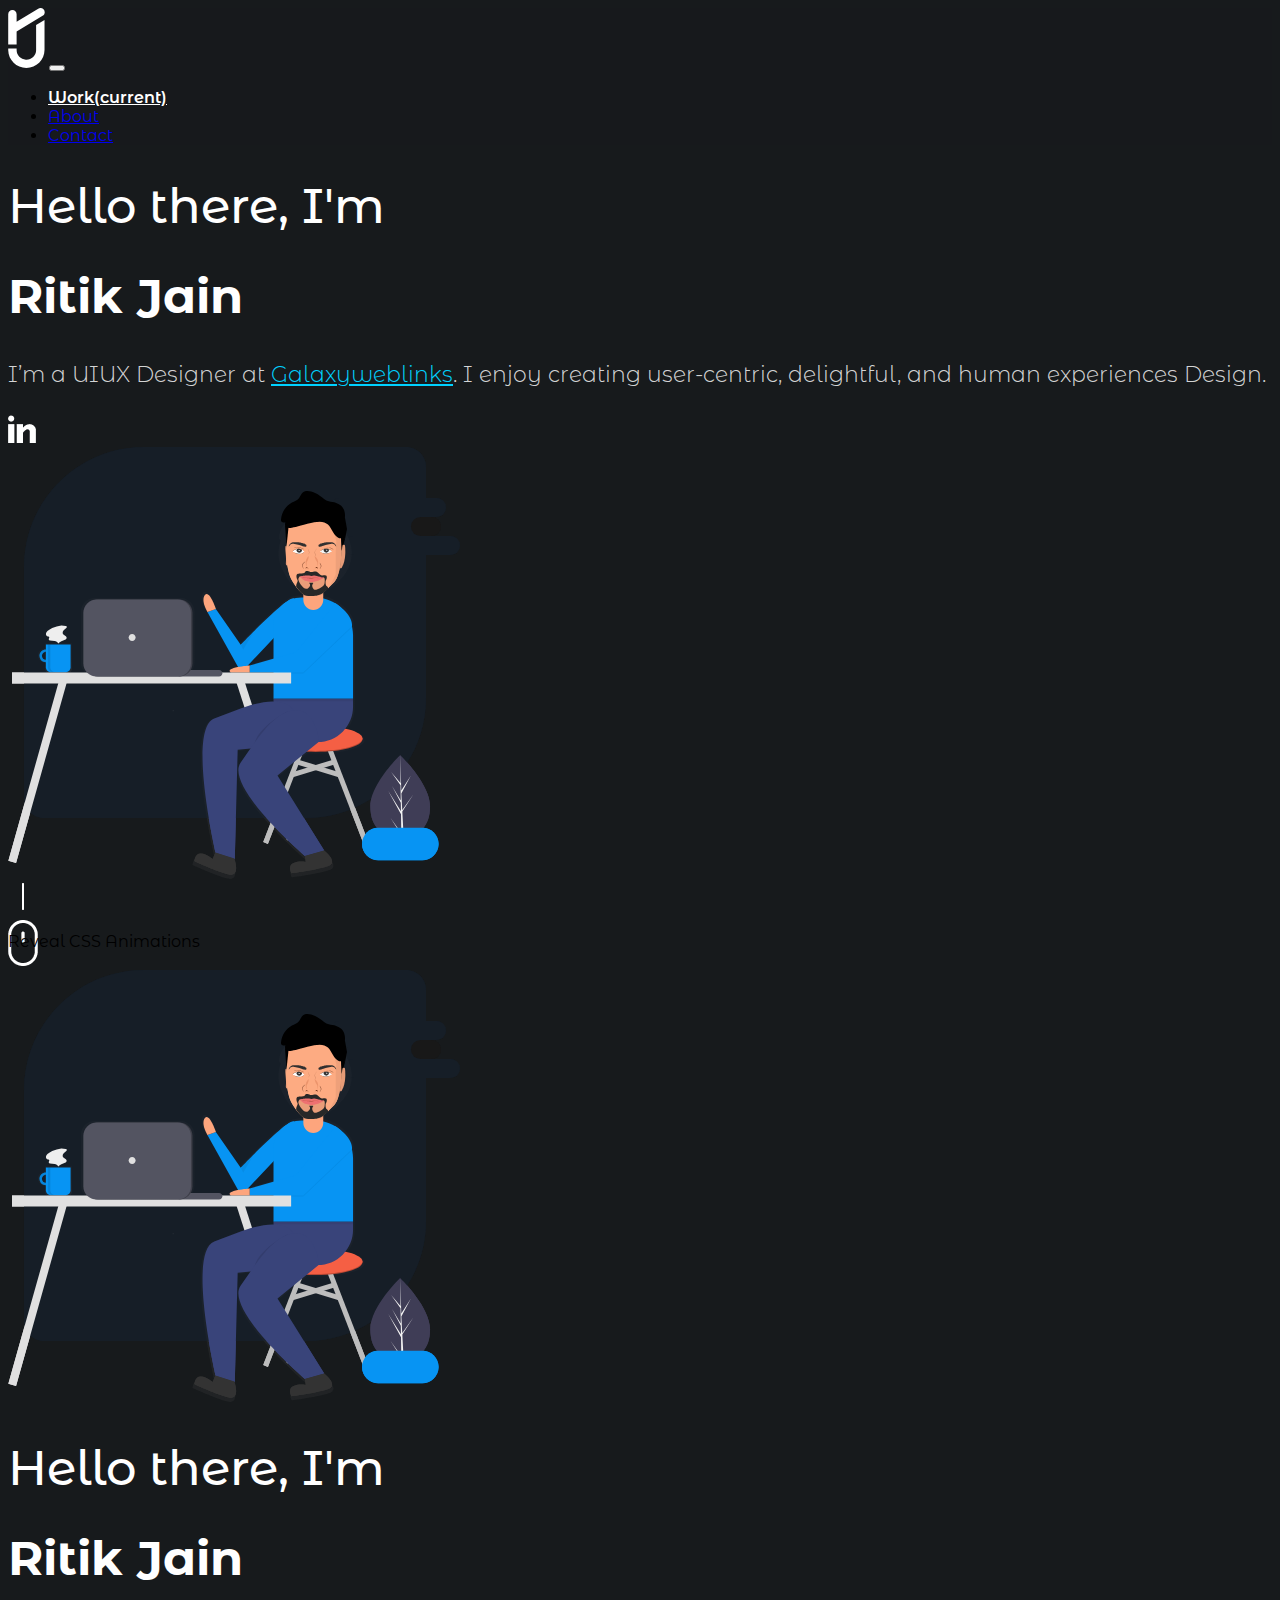
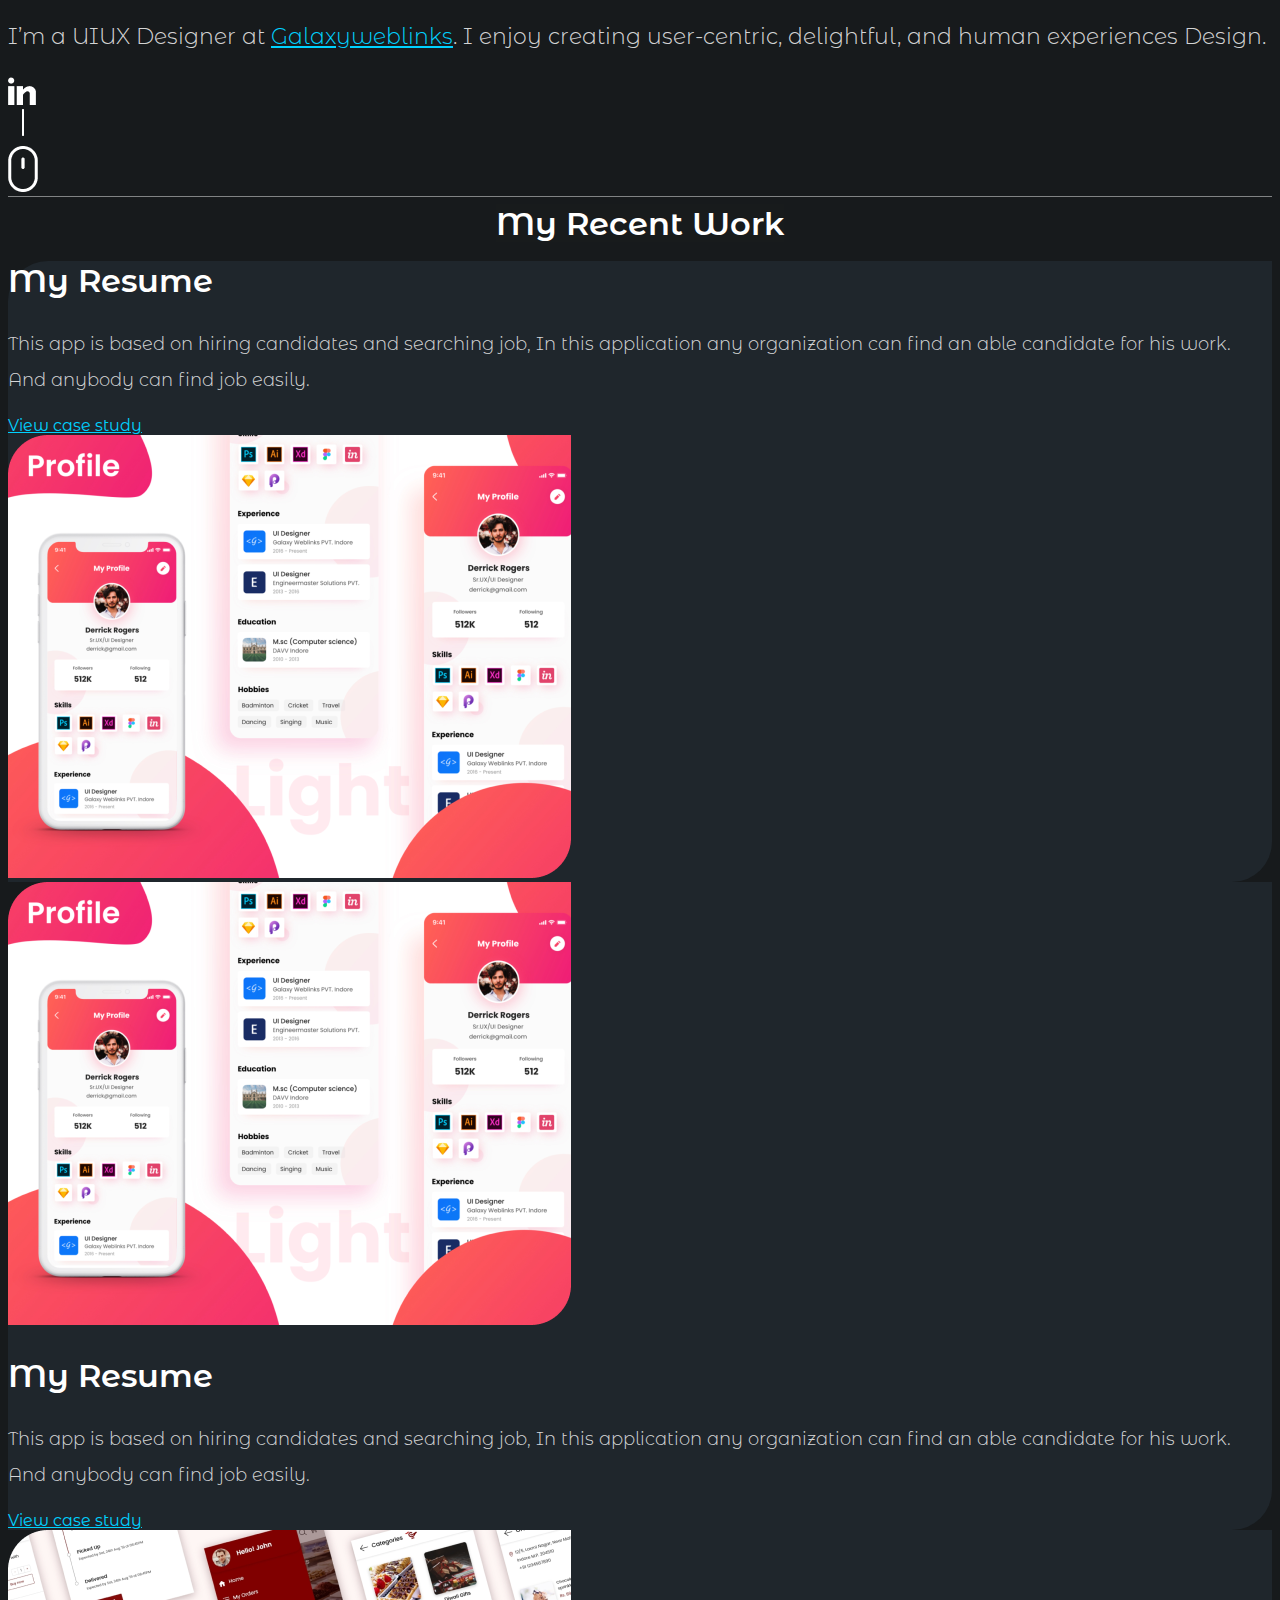
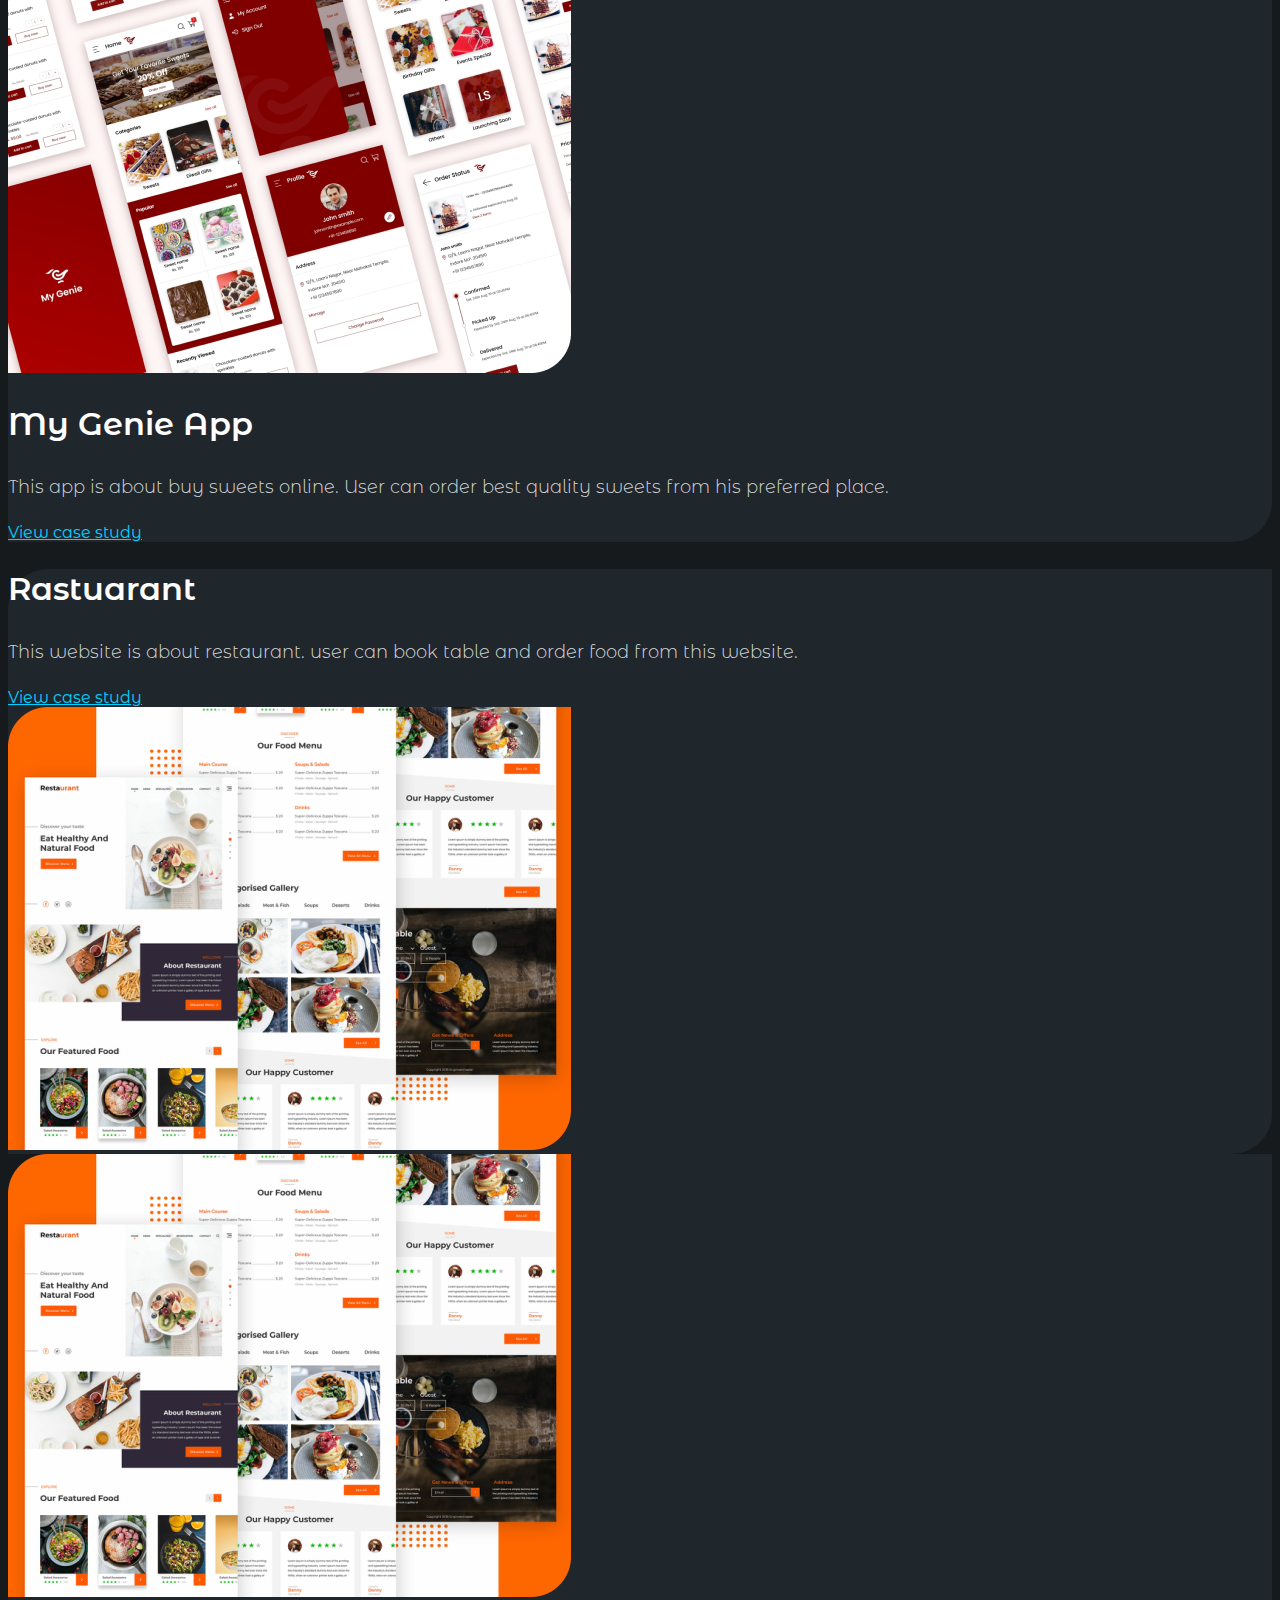
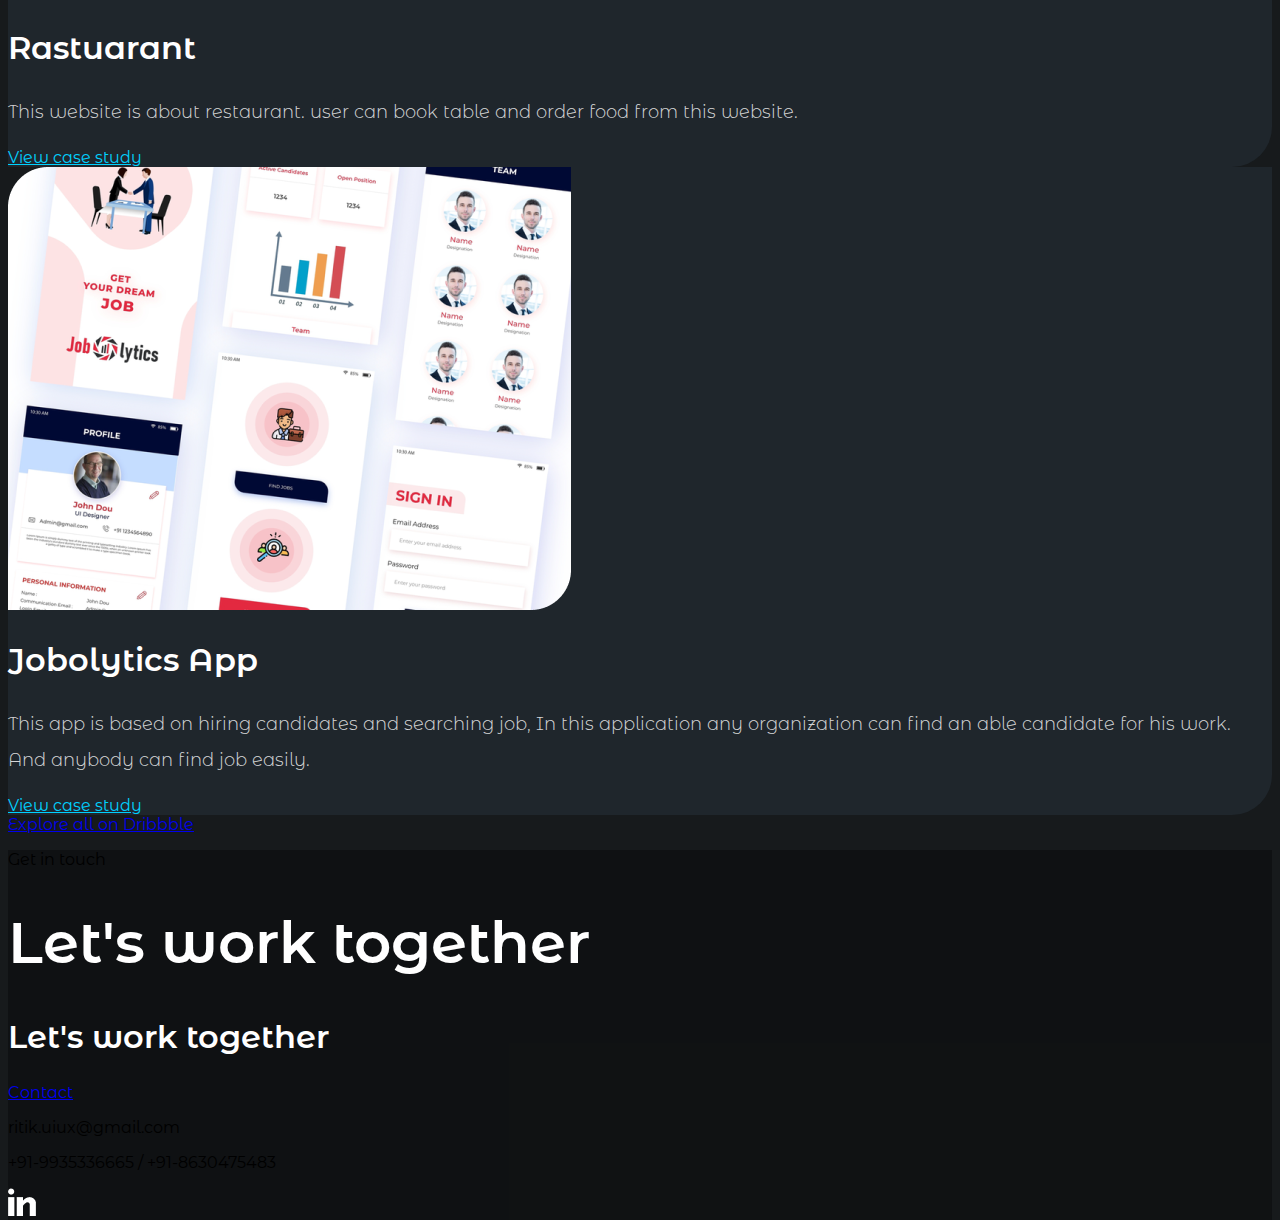
==== index.html @ 2756707b "added files" ====
<!DOCTYPE html>
<html lang="en">

<head>
    <meta charset="UTF-8">
    <meta name="viewport" content="width=device-width, initial-scale=1.0">
    <title>Work</title>
    <!-- CSS only -->
    <link rel="stylesheet" href="https://stackpath.bootstrapcdn.com/bootstrap/4.5.0/css/bootstrap.min.css"
    integrity="sha384-9aIt2nRpC12Uk9gS9baDl411NQApFmC26EwAOH8WgZl5MYYxFfc+NcPb1dKGj7Sk" crossorigin="anonymous">

    
    <link rel="stylesheet" href="style.css">
    <link href="https://fonts.googleapis.com/css2?family=Montserrat+Alternates:wght@300;400;500;600;700&display=swap"
        rel="stylesheet">

        <link
        rel="stylesheet"
        href="https://cdnjs.cloudflare.com/ajax/libs/animate.css/4.0.0/animate.min.css"
      />    


</head>

<body>

    <div class="pattern ">

        

            <div>
                <div class="my-nav sticky-top">
                    
                    <div class="container">
                        <!-- Navbar -->
                        <nav class="navbar navbar-expand-lg navbar-dark bg-none py-4 mb-0">
                            <a class="navbar-brand" href="index.html"><img src="images/Logo.svg" alt="" style="height: 60px;"></a>
                            <button class="navbar-toggler" type="button" data-toggle="collapse" data-target="#navbarNav"
                                aria-controls="navbarNav" aria-expanded="false" aria-label="Toggle navigation">
                                <span class="navbar-toggler-icon my-toggler"></span>
                            </button>
                            <div class="collapse navbar-collapse text-light" id="navbarNav">
                                <ul class="navbar-nav ml-auto text-center">
                                    <li class="nav-item active">
                                        <a class="nav-link text-light mr-0 mr-lg-5 mt-3 my-link-em" href="index.html">Work<span class="sr-only">(current)</span></a>
                                    </li>
                                    <li class="nav-item">
                                        <a class="nav-link text-light mr-0 mr-lg-5 mt-3" href="about.html">About</a>
                                    </li>
                                    <li class="nav-item">
                                        <a class="nav-link text-light mt-3" href="contact.html">Contact</a>
                                    </li>
            
                                </ul>
                            </div>
                        </nav>
                    </div>
                </div>
    
    
    
            <div class="container">
    
                <!-- jumbotron l & m -->
    
                <div class="jumbotron bg-none align-middle d-none d-md-block">
                    <div class="row mt-0 mt-md-5 mb-5 pb-5">
                        <div class="col-12 col-md-6 my-auto ">
                            <h1>Hello there, I'm</h1>
                            <h1 class="my-h1">Ritik Jain</h1>
    
                            <p class="lead my-4">I’m a UIUX Designer at <a href="https://www.galaxyweblinks.com/"
                                    target="_blank" class="my-link">Galaxyweblinks</a>. I
                                enjoy creating user-centric, delightful, and human experiences Design. </p>
    
                            <a href="https://www.linkedin.com/in/ritik-jain-466387167/" target="_blank" class="mr-4"
                                style="width: 36px;"><img src="images/Linkedin-icon.png" alt="" class="animate__animated animate__rollIn"></a>
    
                            <a href="https://www.instagram.com/rihoja.visual_designer/" target="_blank" class="mr-4"
                                style="width: 36px;"><img src="images/instagram-icon.png" alt="" class="animate__animated animate__rollIn"></a>
    
                            <a href="https://dribbble.com/rihoja" target="_blank" class="mr-4" style="width: 36px;"><img
                                    src="images/dribbble-icon.png" alt="" class="animate__animated animate__rollIn"></a>
    
                            <a href="https://www.behance.net/ritikuiux51ee" target="_blank" class="mr-4"
                                style="width: 36px;"><img src="images/behance-icon.png" alt="" class="animate__animated animate__rollIn"></a>
    
                        </div>
                        <div class="col pl-4 mt-3 my-mr animate__jello text-center">
                            <img src="images/Hero illustration_2.svg" alt="" class="img-fluid ">
                        </div>
                    </div>
    
                    <div class="col text-center mt-5 pt-5">
                        <img src="images/Scroll.png" alt="">
                    </div>
                </div>
    
            </div>
    
    
    
    
                <!-- jumbotron s & xs -->
    
                <div class="jumbotron bg-none align-middle d-block d-md-none p-0">
                    <div class="row mt-0">
    
                        <div class="col  m-5 px-4 text-center">
                            <img src="images/Hero illustration_2.svg" alt="" class="img-fluid">
                        </div>
                        <div class="col-12 col-md-6 my-auto text-center">
                            <h1>Hello there, I'm</h1>
                            <h1 class="my-h1">Ritik Jain</h1>
    
                            <p class="lead my-4">I’m a UIUX Designer at <a href="https://www.galaxyweblinks.com/"
                                    target="_blank" class="my-link">Galaxyweblinks</a>. I
                                enjoy creating user-centric, delightful, and human experiences Design. </p>
    
                            <a href="https://www.linkedin.com/in/ritik-jain-466387167/" target="_blank" class="mr-4"
                                style="width: 36px;"><img src="images/Linkedin-icon.png" alt=""class="animate__animated animate__rollIn "></a>
    
                            <a href="https://www.instagram.com/rihoja.visual_designer/" target="_blank" class="mr-4"
                                style="width: 36px;"><img src="images/instagram-icon.png" alt=""class="animate__animated animate__rollIn "></a>
    
                            <a href="https://dribbble.com/rihoja" target="_blank" class="mr-4" style="width: 36px;"><img
                                    src="images/dribbble-icon.png" alt=""class="animate__animated animate__rollIn "></a>
    
                            <a href="https://www.behance.net/ritikuiux51ee" target="_blank" class="mr-4"
                                style="width: 36px;"><img src="images/behance-icon.png" alt=""class="animate__animated animate__rollIn "></a>
    
                        </div>
    
                    </div>
    
                    <div class="col text-center mt-5">
                        <img src="images/Scroll.png" alt="">
                    </div>
    
            </div>
    
                <div class="bordered-heading my-5 py-5">
                    <div class="line"></div>
                    <h2 class="my-h2 px-5 text-center">
                        My Recent Work
                    </h2>
                </div>


                <br class="d-none d-lg-block"><br class="d-none d-lg-block">
    
    
            <div class="container">
    
    
    
                <div class="my-box my-5 d-none d-md-block">
    
                    <div class="row">
    
                        <div class="col my-4 my-md-auto px-4 px-md-5 mx-4">
                            <h2 class="my-h2 mb-4">My Resume</h2>
                            <p class="lead my-p mb-4 d-none d-sm-none d-md-none d-lg-block">This app is based on hiring
                                candidates and searching job, In this application any organization can find an able
                                candidate for his work. And anybody can find job easily.</p>
                            <a href="#" target="_blank" class="my-link">View case study</a>
                        </div>
    
                        <div class="col-12 col-md-6">
                            <img src="images/portfolio-1.png" alt="" class="img-fluid te">
                        </div>
                    </div>
    
                </div>
    
           
    
    
    
    
          
    
                <div class="my-box my-5 d-md-none d-block">
    
                    <div class="row">
                        <div class="col-12 col-md-6">
                            <img src="images/portfolio-1.png" alt="" class="img-fluid">
                        </div>
                        <div class="col my-4 my-md-auto px-4 px-md-5 mx-4">
                            <h2 class="my-h2 mb-4">My Resume</h2>
                            <p class="lead my-p mb-4 d-none d-sm-none d-md-none d-lg-block">This app is based on hiring
                                candidates and searching job, In this application any organization can find an able
                                candidate for his work. And anybody can find job easily.</p>
                            <a href="#" target="_blank" class="my-link">View case study</a>
                        </div>
    
    
                    </div>
    
                </div>
    
    
    
    
    
                <div class="my-box my-5">
    
                    <div class="row">
                        <div class="col-12 col-md-6">
                            <img src="images/portfolio-2.png" alt="" class="img-fluid">
                        </div>
                        <div class="col my-4 my-md-auto px-4 px-md-5 mx-4">
                            <h2 class="my-h2 mb-4">My Genie App</h2>
                            <p class="lead my-p mb-4 d-none d-sm-none d-md-none d-lg-block">This app is about buy sweets
                                online. User can order best quality sweets from his preferred place.</p>
                            <a href="#" target="_blank" class="my-link">View case study</a>
                        </div>
                    </div>
    
                </div>
    
    
    
                <div class="my-box my-5 d-none d-md-block">
    
                    <div class="row">
    
                        <div class="col my-4 my-md-auto px-4 px-md-5 mx-4">
                            <h2 class="my-h2 mb-4">Rastuarant</h2>
                            <p class="lead my-p mb-4 d-none d-sm-none d-md-none d-lg-block">This website is about
                                restaurant. user can book table and order food from this website.</p>
                            <a href="#" target="_blank" class="my-link">View case study</a>
                        </div>
    
                        <div class="col-12 col-md-6">
                            <img src="images/portfolio-3.png" alt="" class="img-fluid">
                        </div>
                    </div>
    
                </div>
    
    
    
                <div class="my-box my-5 d-block d-md-none">
    
                    <div class="row">
    
                        <div class="col-12 col-md-6">
                            <img src="images/portfolio-3.png" alt="" class="img-fluid">
                        </div>
    
                        <div class="col my-4 my-md-auto px-4 px-md-5 mx-4">
                            <h2 class="my-h2 mb-4">Rastuarant</h2>
                            <p class="lead my-p mb-4 d-none d-sm-none d-md-none d-lg-block">This website is about
                                restaurant. user can book table and order food from this website.</p>
                            <a href="#" target="_blank" class="my-link">View case study</a>
                        </div>
    
                    </div>
    
                </div>
    
    
    
                <div class="my-box my-5">
    
                    <div class="row">
                        <div class="col-12 col-md-6">
                            <img src="images/portfolio-4.png" alt="" class="img-fluid">
                        </div>
                        <div class="col my-4 my-md-auto px-4 px-md-5 mx-4 ">
                            <h2 class="my-h2 mb-4">Jobolytics App</h2>
                            <p class="lead my-p my-4 d-none d-sm-none d-md-none d-lg-block">This app is based on hiring
                                candidates and searching job, In this application any organization can find an able
                                candidate for his work. And anybody can find job easily.</p>
                            <a href="#" target="_blank" class="my-link">View case study</a>
                        </div>
                    </div>
    
                </div>
    
    
                <div class="col text-center mt-5">
                    <a href="https://dribbble.com/rihoja"
                        class="btn btn-outline-light btn-lg mt-3 px-5 py-3 mb-0 mb-md-5 my-button" role="button"
                        target="_blank">Explore all on Dribbble</a>
                </div>
    
         
    
    
    
            </div>
    
            <div class="col my-box-2 text-center mt-5">
    
                <p class="text-light pt-5 pb-2">Get in touch</p>
                <h1 class="my-h1-alt pb-3 d-none d-md-block">Let's work together</h1>
                <h2 class="my-h2 pb-3 d-block d-md-none">Let's work together</h2>
                <a href="contact.html" class="btn btn-light btn-lg mt-3 px-5 py-3 mb-3 mb-md-0 my-button" role="button"
                >Contact</a>
                <p class="text-light pt-0 pt-md-5">ritik.uiux@gmail.com</p>
                <p class="text-light pt-1">+91-9935336665 / +91-8630475483</p>
    
                <div class="col pb-5 pt-3">
                    <a href="https://www.linkedin.com/in/ritik-jain-466387167/" target="_blank" class="mr-4"
                        style="width: 36px;"><img src="images/Linkedin-icon.png" alt=""></a>
    
                    <a href="https://www.instagram.com/rihoja.visual_designer/" target="_blank" class="mr-4"
                        style="width: 36px;"><img src="images/instagram-icon.png" alt=""></a>
    
                    <a href="https://dribbble.com/rihoja" target="_blank" class="mr-4" style="width: 36px;"><img
                            src="images/dribbble-icon.png" alt=""></a>
    
                    <a href="https://www.behance.net/ritikuiux51ee" target="_blank" style="width: 36px;"><img
                            src="images/behance-icon.png" alt=""></a>
                </div>
            </div>
            </div>

    </div>





    <!-- JS, Popper.js, and jQuery -->
    <script src="https://code.jquery.com/jquery-3.5.1.slim.min.js"
        integrity="sha384-DfXdz2htPH0lsSSs5nCTpuj/zy4C+OGpamoFVy38MVBnE+IbbVYUew+OrCXaRkfj"
        crossorigin="anonymous"></script>
    <script src="https://cdn.jsdelivr.net/npm/popper.js@1.16.0/dist/umd/popper.min.js"
        integrity="sha384-Q6E9RHvbIyZFJoft+2mJbHaEWldlvI9IOYy5n3zV9zzTtmI3UksdQRVvoxMfooAo"
        crossorigin="anonymous"></script>
    <script src="https://stackpath.bootstrapcdn.com/bootstrap/4.5.0/js/bootstrap.min.js"
        integrity="sha384-OgVRvuATP1z7JjHLkuOU7Xw704+h835Lr+6QL9UvYjZE3Ipu6Tp75j7Bh/kR0JKI"
        crossorigin="anonymous"></script>

Reveal CSS Animations    

</body>

</html>
---- style.css ----
body {
    background-color: #171A1C;
    font-family: 'Montserrat Alternates', sans-serif;
}

.pattern{
    /* background-image: url(images/Pattern.png); */
    height: 924px;
}

.my-nav {
    background-color: rgba(23, 26, 28, 0.817);
    
}


h1 {
    font-size: 48px;
    font-weight: 500;
    color: white;
}

.my-h1 {
    font-weight: 700;
}

.my-h1-alt {
    font-weight: 600;
    font-size: 58px;
    
}


.lead {
    font-size: 22px;
    font-weight: 300;
    color: rgba(255, 255, 255, 0.831);
    line-height: 36px;
}

.my-legal{
    font-size: 14px;
    color: rgba(255, 255, 255, 0.666);
    margin-bottom: 0px;
    font-weight: 300;
}

.legal-emphasis{
    font-size: 14px;
    color: rgba(255, 255, 255, 0.913);
    margin-bottom: 0px;
    font-weight: 400;
}


.my-link {
    color: #00D1FF;
}

.jumbotron {
    background-color: #e9ecef00;
}

.my-link:hover {
    color: rgb(0, 145, 177);
    text text-decoration: none;
}


.my-box {
    background-color: #1F262C;
    /* min-height: 443px; */
    border-radius: 40px 0 40px 0;
}

.my-box-2 {
    background-color: rgba(0, 0, 0, 0.31);
    
}

.my-box-3 {
    background-color: rgba(0, 0, 0, 0.31);
    
}


.my-h2 {
    font-size: 32px;
    color: white;
    font-weight: 600;
}

.my-p-bold{
    font-weight: 600;
}

.my-h3 {
    font-size: 26px;
    color: white;
    font-weight: 600;
}

.my-h3-alt {
    font-size: 26px;
    color: #02C2FF;
    font-weight: 600;
}


.my-p {
    font-size: 18px;
    color: rgba(255, 255, 255, 0.824);
}


.my-button {
    border-radius: 20px 0 20px 0;
}

.bordered-heading{
    /* background-color: #171A1C; */
    position: relative;
}
.bordered-heading .line{
            width: 100%;
            height: .1px;
            background: rgba(255, 255, 255, 0.459);
        }
.bordered-heading h2{
            position: absolute;
            /* top: 50%; */
            left: 50%;
            transform: translate(-50%, -50%);
            color: #fff;
            background-color: #181b1c;
}




.my-mr {
    margin-right: -40px;
}


.my-toggler{
    color: white;
}


.my-link-em{
    font-weight: 600;
    color: white;
}













@media (max-width: 991px){

    h1 {
        font-size: 36px;
        font-weight: 500;
        color: white;
    }
    

    
    .my-h1-alt {
        font-weight: 600;
        font-size: 48px;
    }


    .lead {
        font-size: 18px;
        font-weight: 300;
        color: rgba(255, 255, 255, 0.831);
        line-height: 28px;
    }


    .my-h2 {
        font-size: 28px;
    }










}







@media (max-width: 991px){



.bordered-heading h2{

            width: fit-content;

} 





}
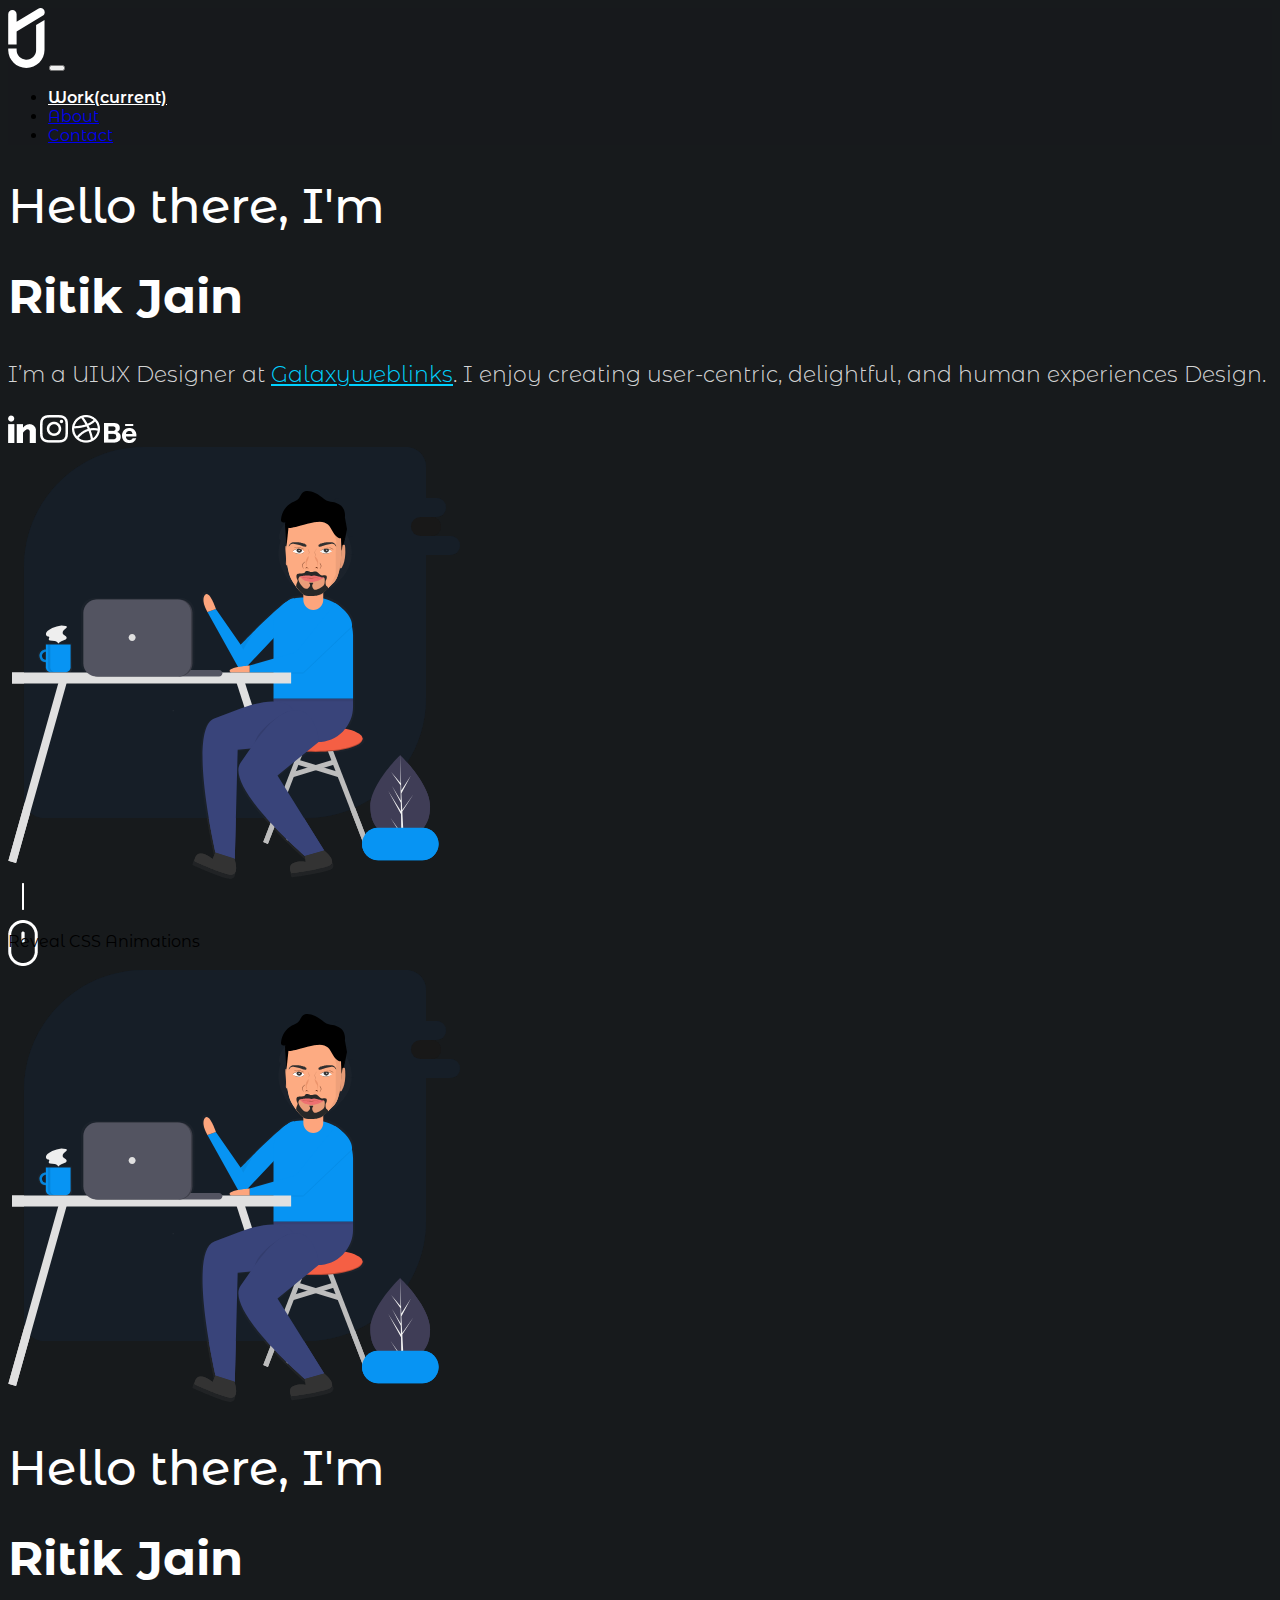
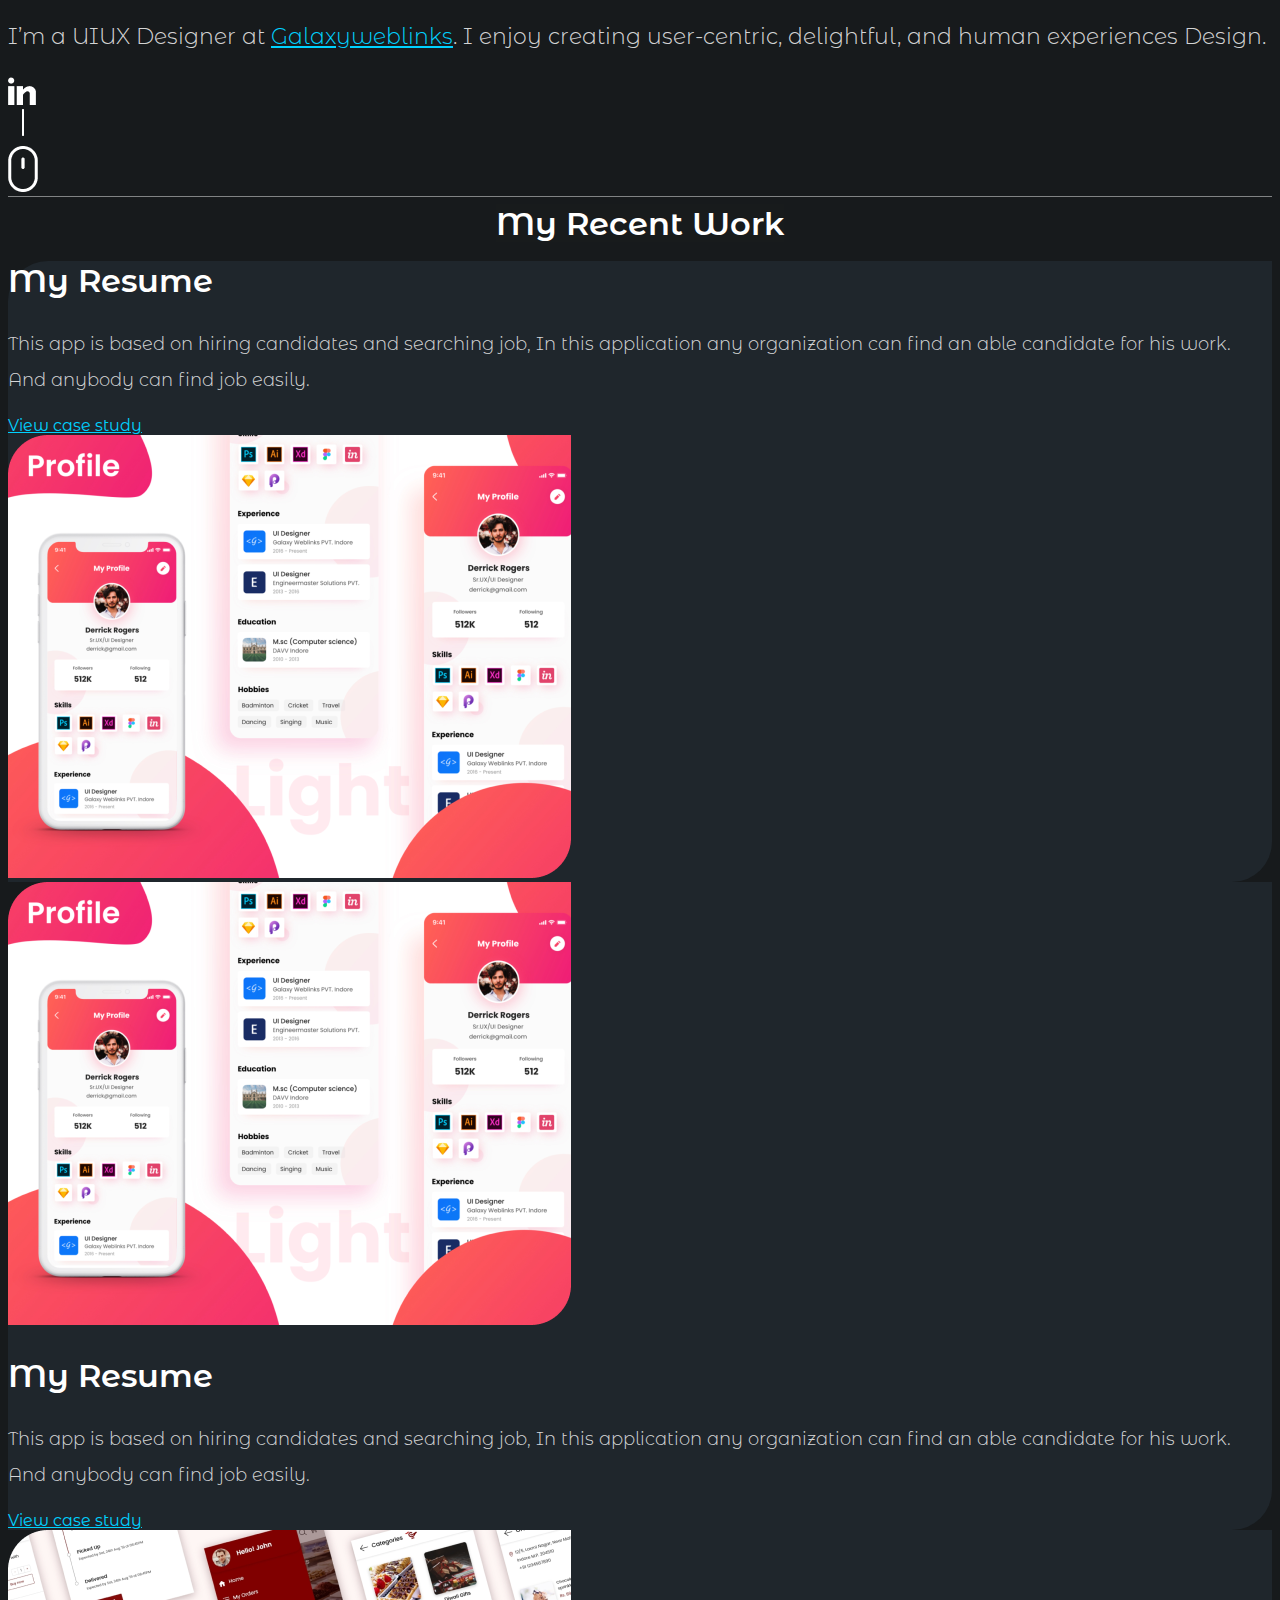
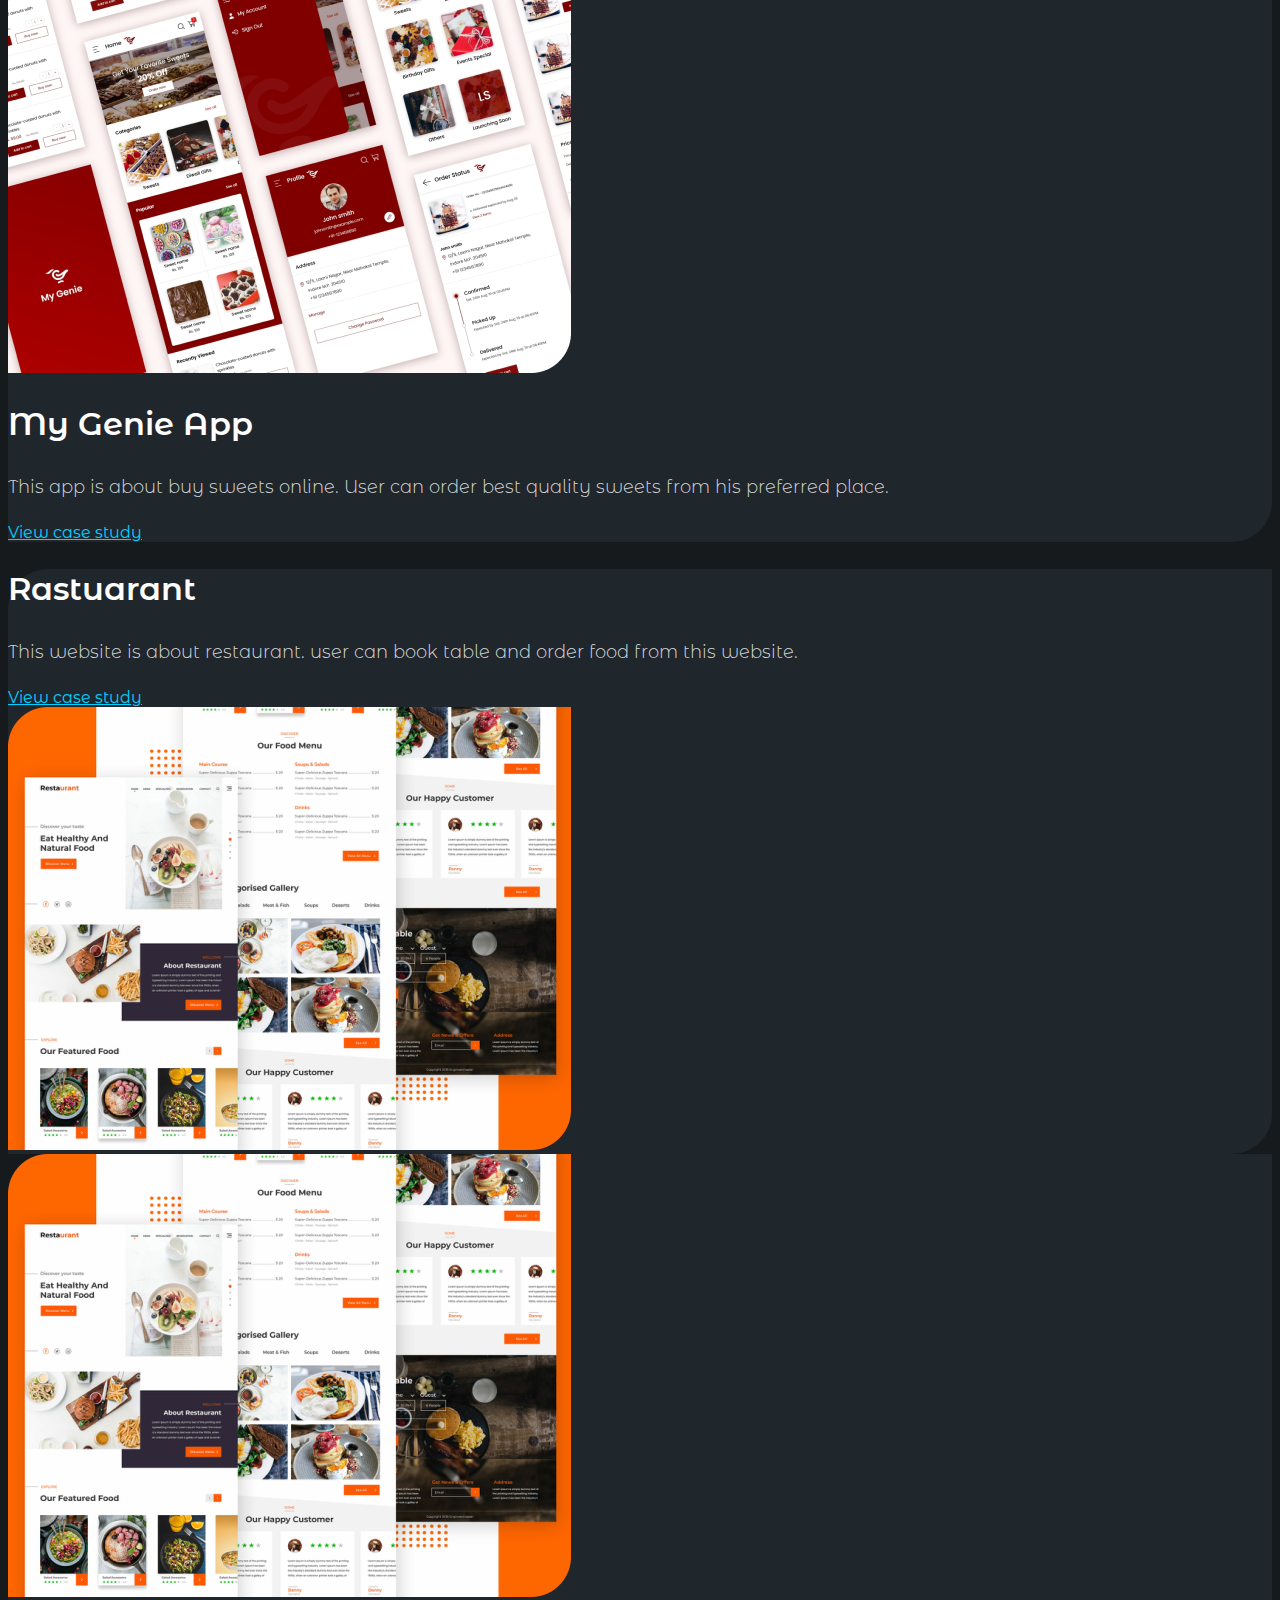
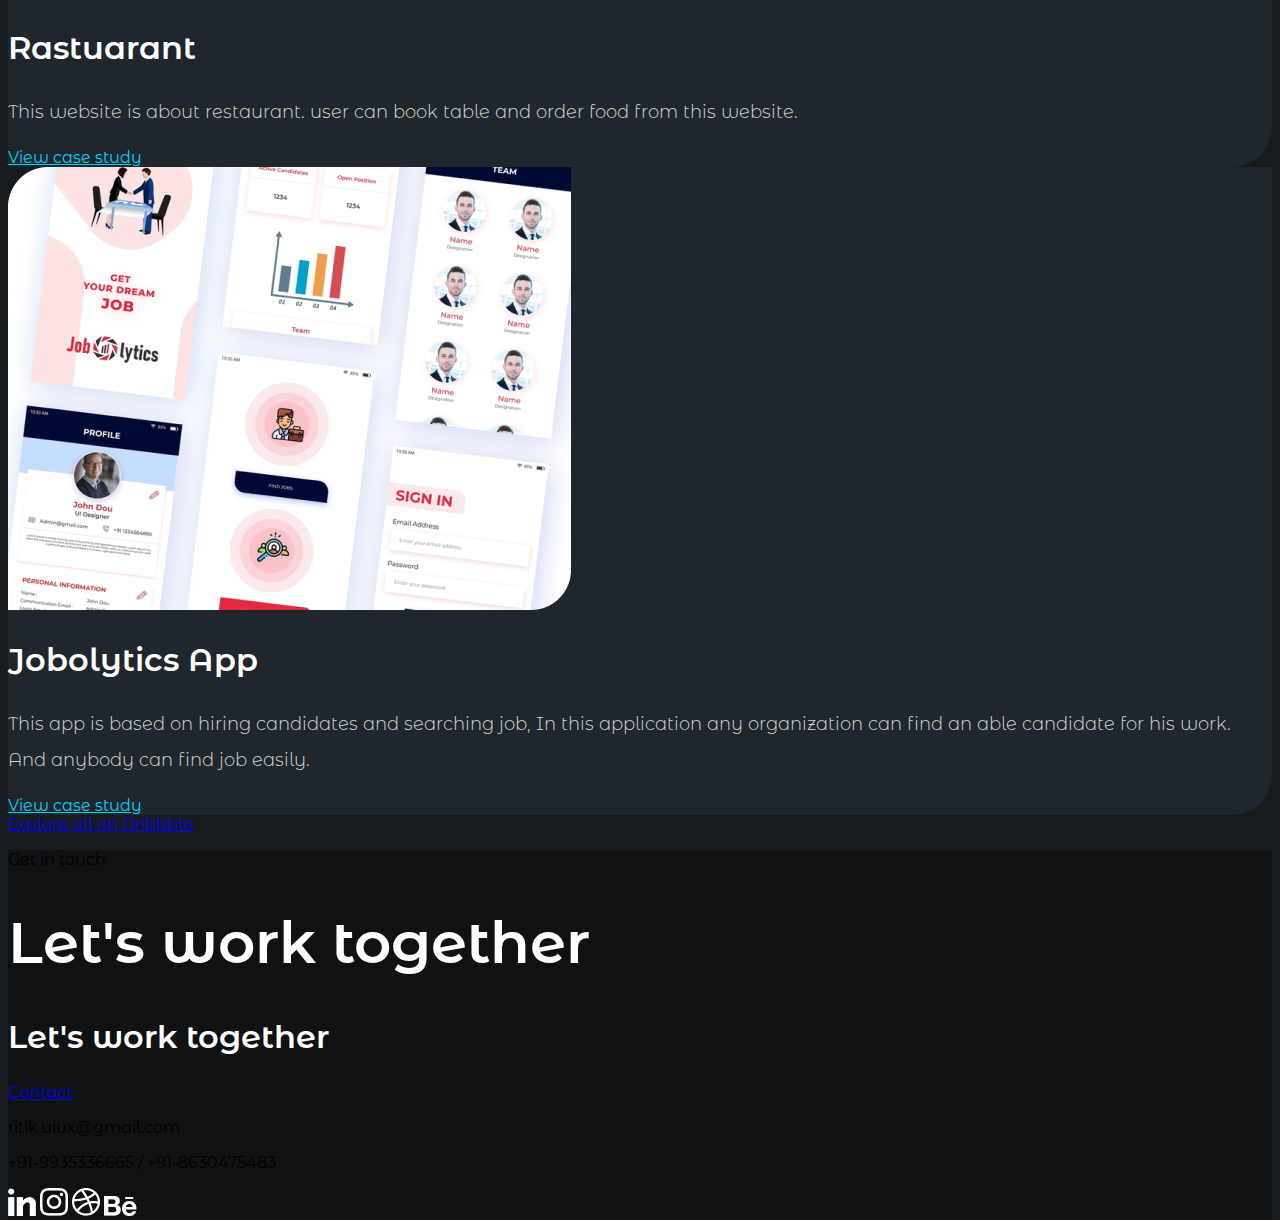
==== commit c9d60200: "some minor changes" ====
--- a/index.html
+++ b/index.html
@@ -77,13 +77,13 @@
                                 style="width: 36px;"><img src="images/Linkedin-icon.png" alt="" class="animate__animated animate__rollIn"></a>
     
                             <a href="https://www.instagram.com/rihoja.visual_designer/" target="_blank" class="mr-4"
-                                style="width: 36px;"><img src="images/instagram-icon.png" alt="" class="animate__animated animate__rollIn"></a>
+                                style="width: 36px;"><img src="images/Instagram-icon.png" alt="" class="animate__animated animate__rollIn"></a>
     
                             <a href="https://dribbble.com/rihoja" target="_blank" class="mr-4" style="width: 36px;"><img
-                                    src="images/dribbble-icon.png" alt="" class="animate__animated animate__rollIn"></a>
+                                    src="images/Dribbble-icon.png" alt="" class="animate__animated animate__rollIn"></a>
     
                             <a href="https://www.behance.net/ritikuiux51ee" target="_blank" class="mr-4"
-                                style="width: 36px;"><img src="images/behance-icon.png" alt="" class="animate__animated animate__rollIn"></a>
+                                style="width: 36px;"><img src="images/Behance-icon.png" alt="" class="animate__animated animate__rollIn"></a>
     
                         </div>
                         <div class="col pl-4 mt-3 my-mr animate__jello text-center">
@@ -307,13 +307,13 @@
                         style="width: 36px;"><img src="images/Linkedin-icon.png" alt=""></a>
     
                     <a href="https://www.instagram.com/rihoja.visual_designer/" target="_blank" class="mr-4"
-                        style="width: 36px;"><img src="images/instagram-icon.png" alt=""></a>
+                        style="width: 36px;"><img src="images/Instagram-icon.png" alt=""></a>
     
                     <a href="https://dribbble.com/rihoja" target="_blank" class="mr-4" style="width: 36px;"><img
-                            src="images/dribbble-icon.png" alt=""></a>
+                            src="images/Dribbble-icon.png" alt=""></a>
     
                     <a href="https://www.behance.net/ritikuiux51ee" target="_blank" style="width: 36px;"><img
-                            src="images/behance-icon.png" alt=""></a>
+                            src="images/Behance-icon.png" alt=""></a>
                 </div>
             </div>
             </div>
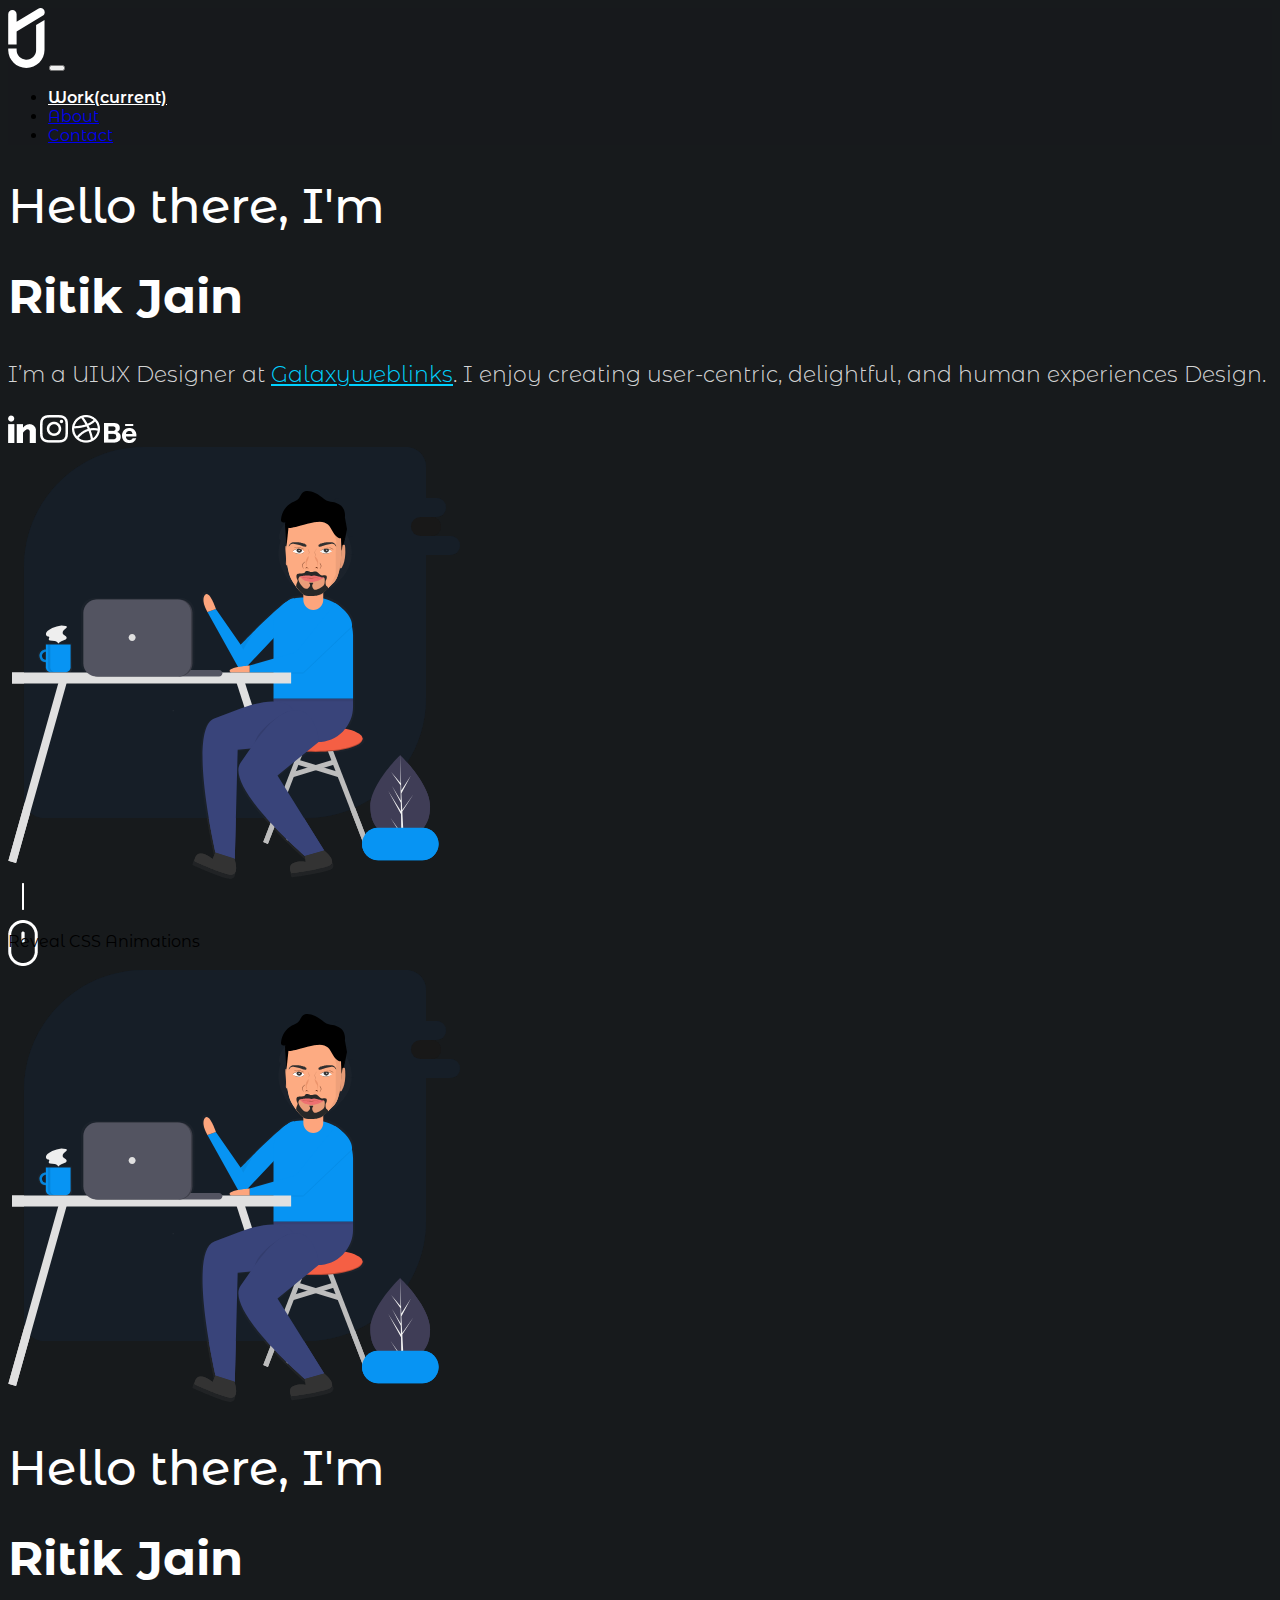
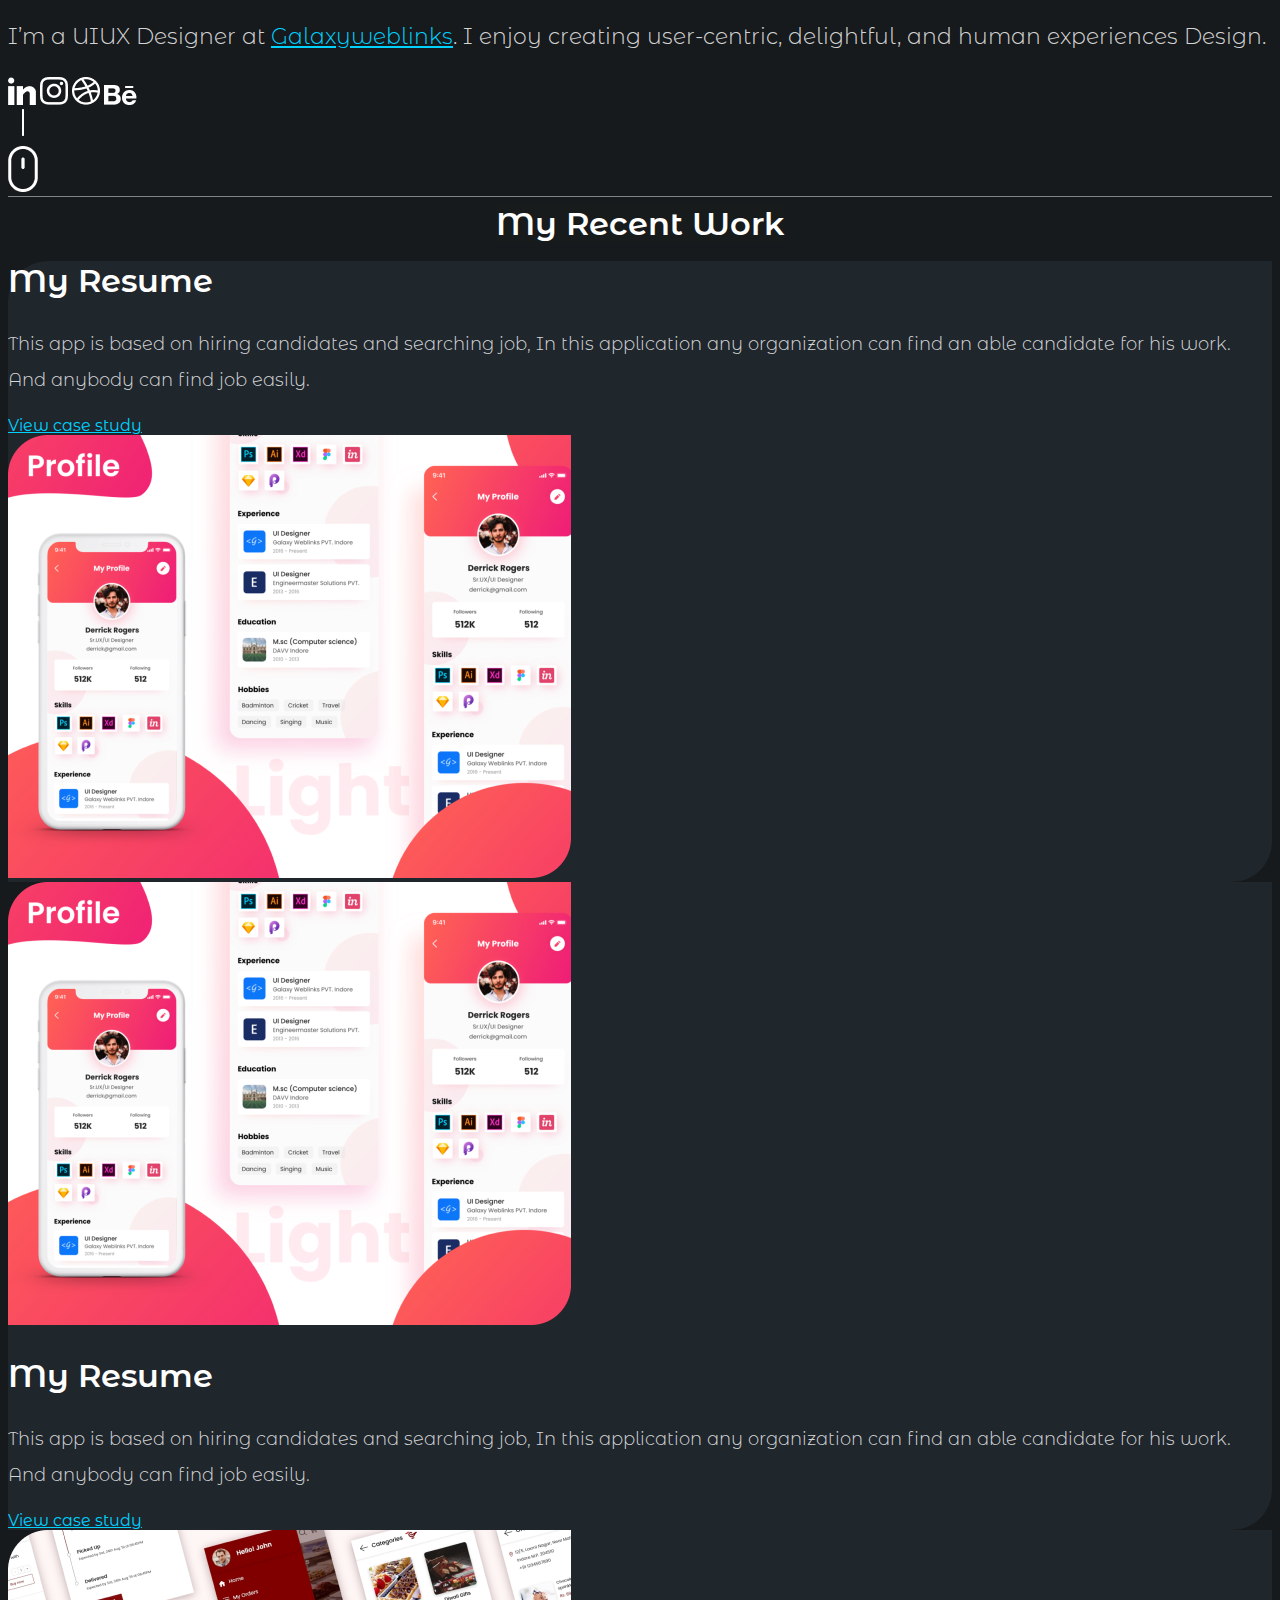
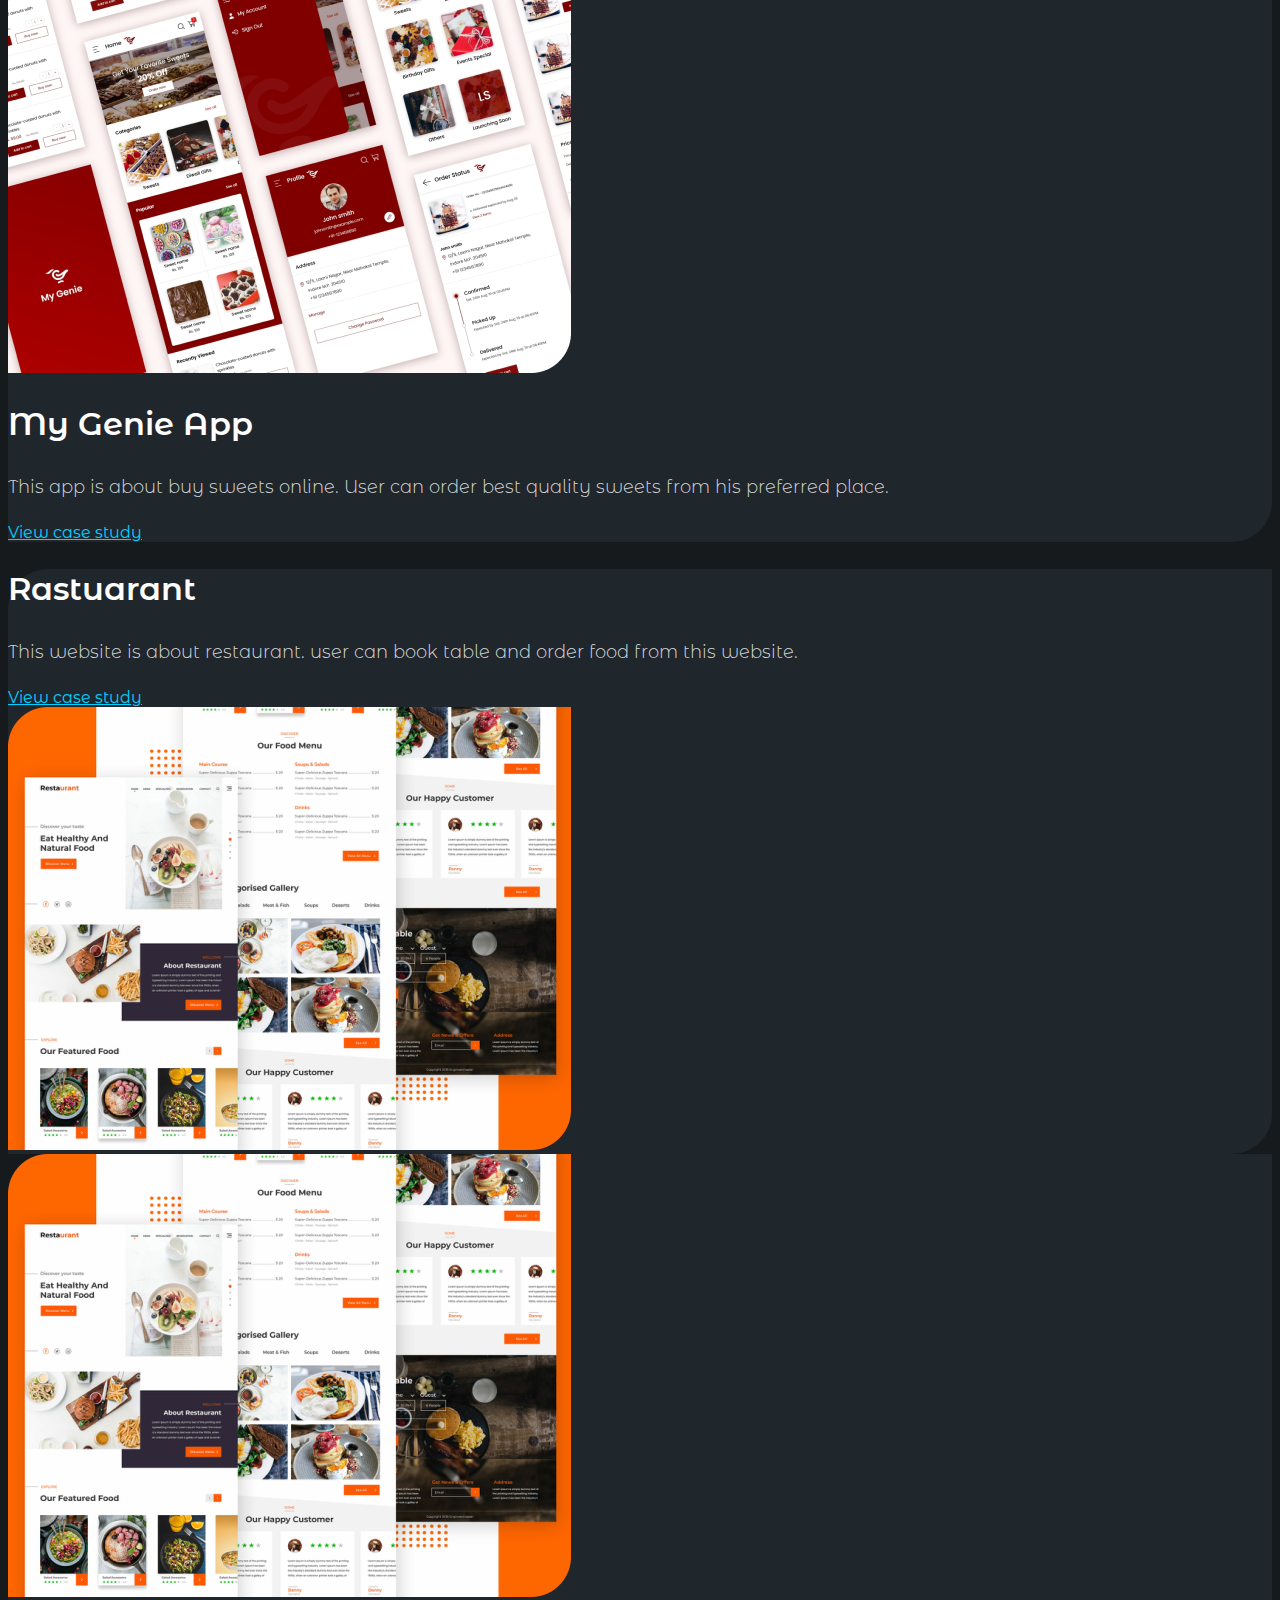
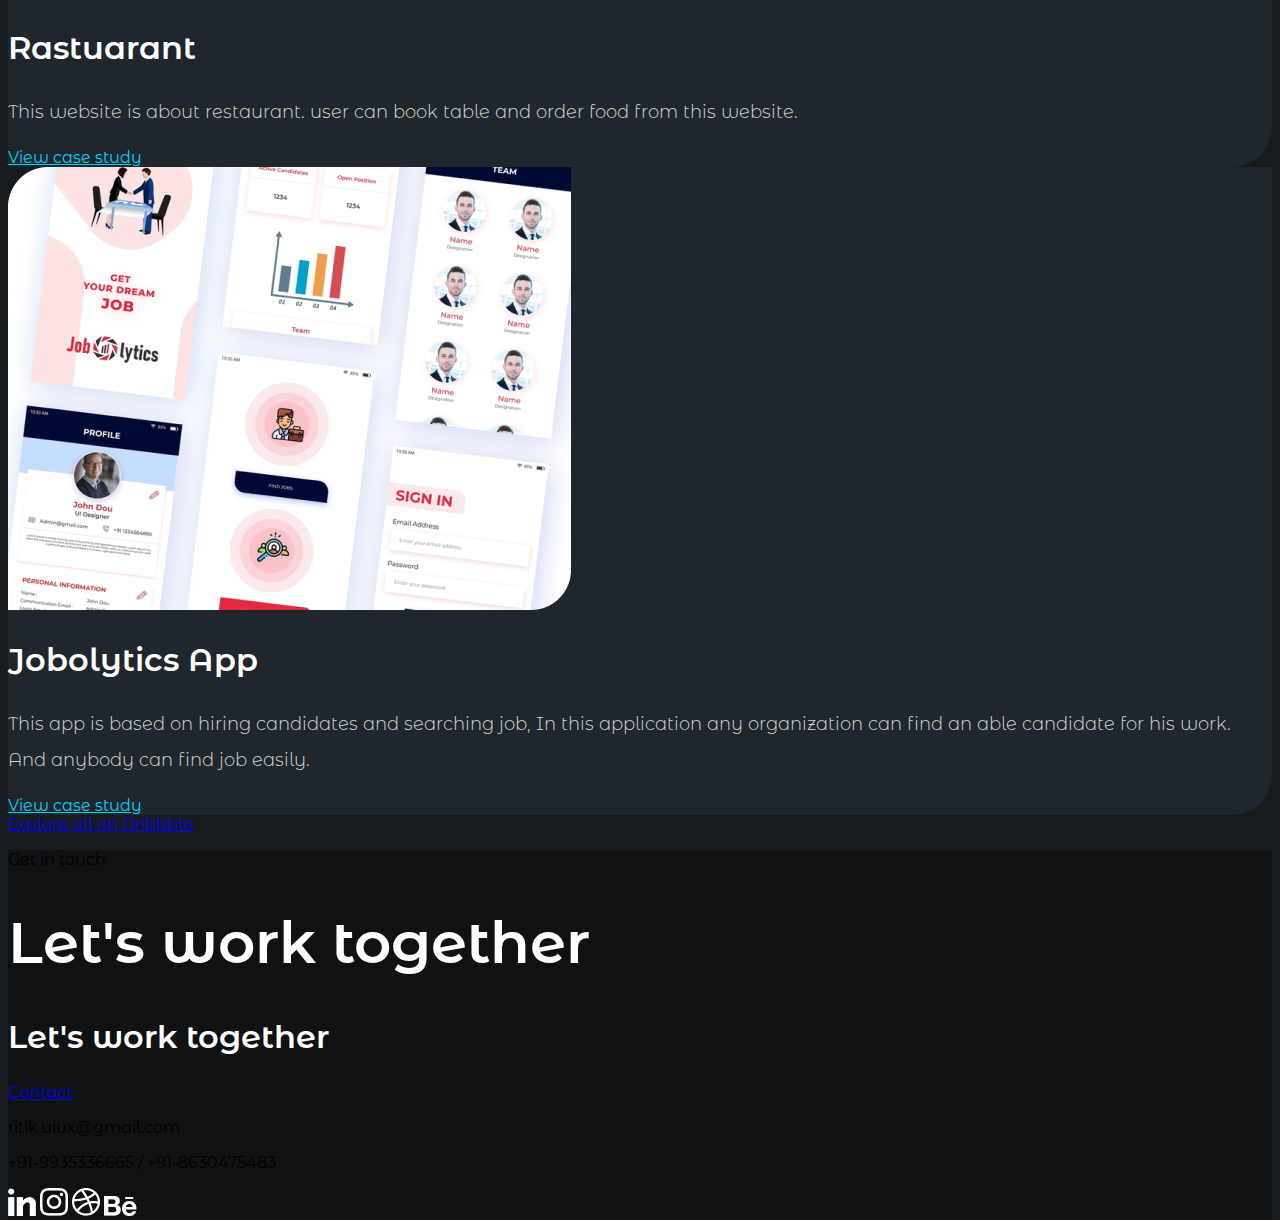
==== commit fe69c022: "minor changes" ====
--- a/index.html
+++ b/index.html
@@ -121,13 +121,13 @@
                                 style="width: 36px;"><img src="images/Linkedin-icon.png" alt=""class="animate__animated animate__rollIn "></a>
     
                             <a href="https://www.instagram.com/rihoja.visual_designer/" target="_blank" class="mr-4"
-                                style="width: 36px;"><img src="images/instagram-icon.png" alt=""class="animate__animated animate__rollIn "></a>
+                                style="width: 36px;"><img src="images/Instagram-icon.png" alt=""class="animate__animated animate__rollIn "></a>
     
                             <a href="https://dribbble.com/rihoja" target="_blank" class="mr-4" style="width: 36px;"><img
-                                    src="images/dribbble-icon.png" alt=""class="animate__animated animate__rollIn "></a>
+                                    src="images/Dribbble-icon.png" alt=""class="animate__animated animate__rollIn "></a>
     
                             <a href="https://www.behance.net/ritikuiux51ee" target="_blank" class="mr-4"
-                                style="width: 36px;"><img src="images/behance-icon.png" alt=""class="animate__animated animate__rollIn "></a>
+                                style="width: 36px;"><img src="images/Behance-icon.png" alt=""class="animate__animated animate__rollIn "></a>
     
                         </div>
     
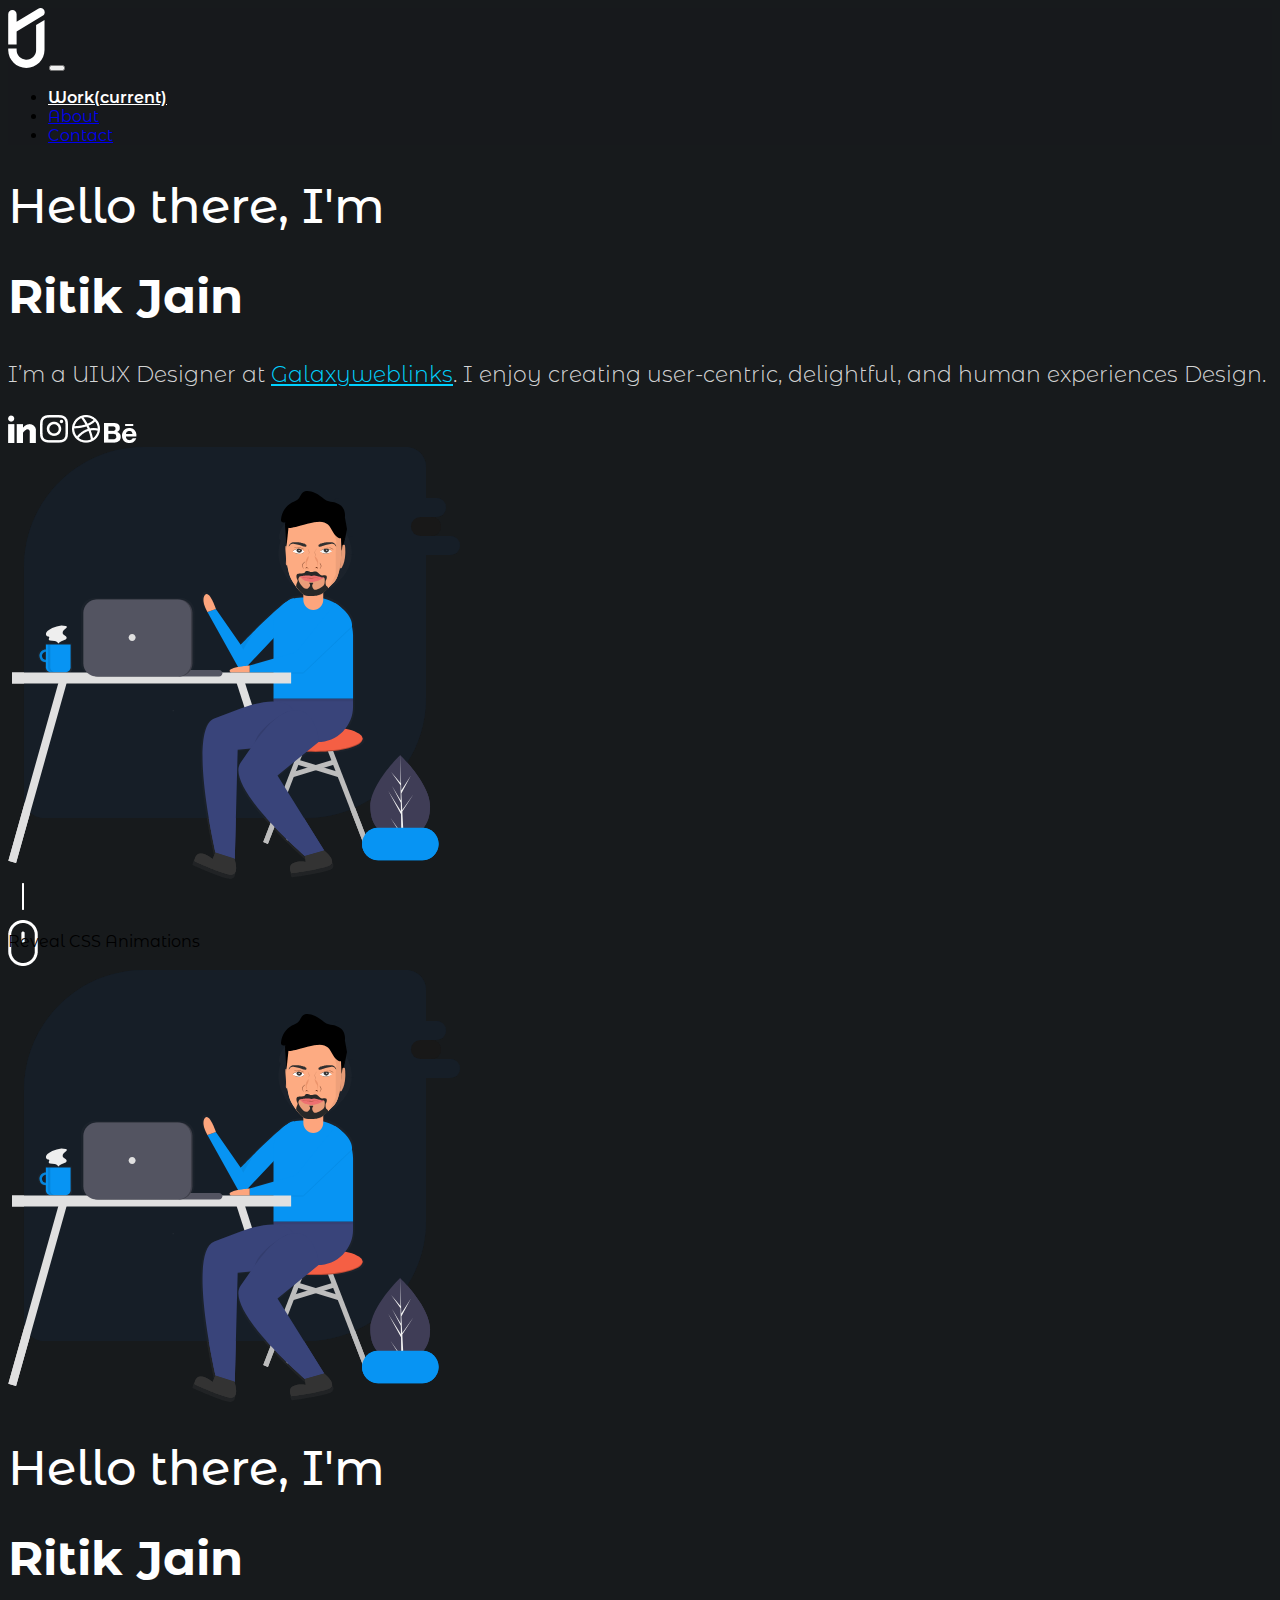
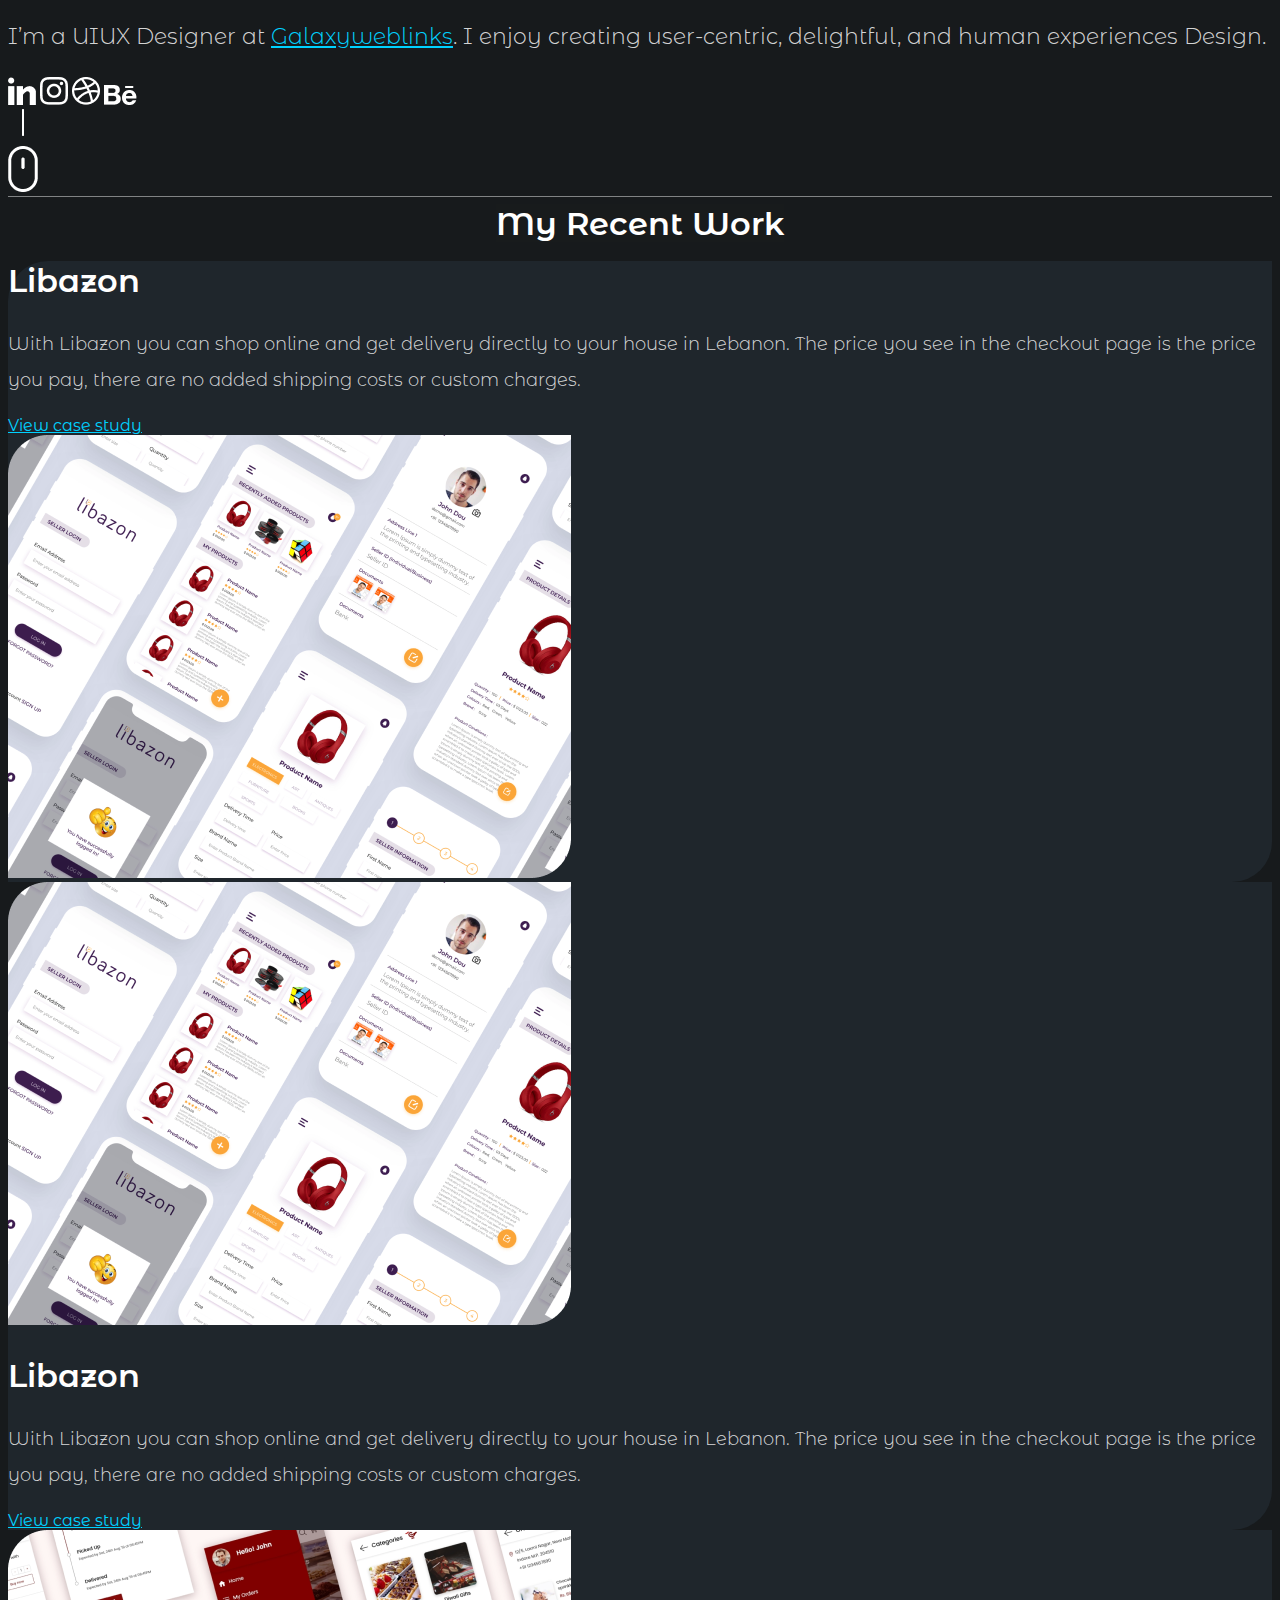
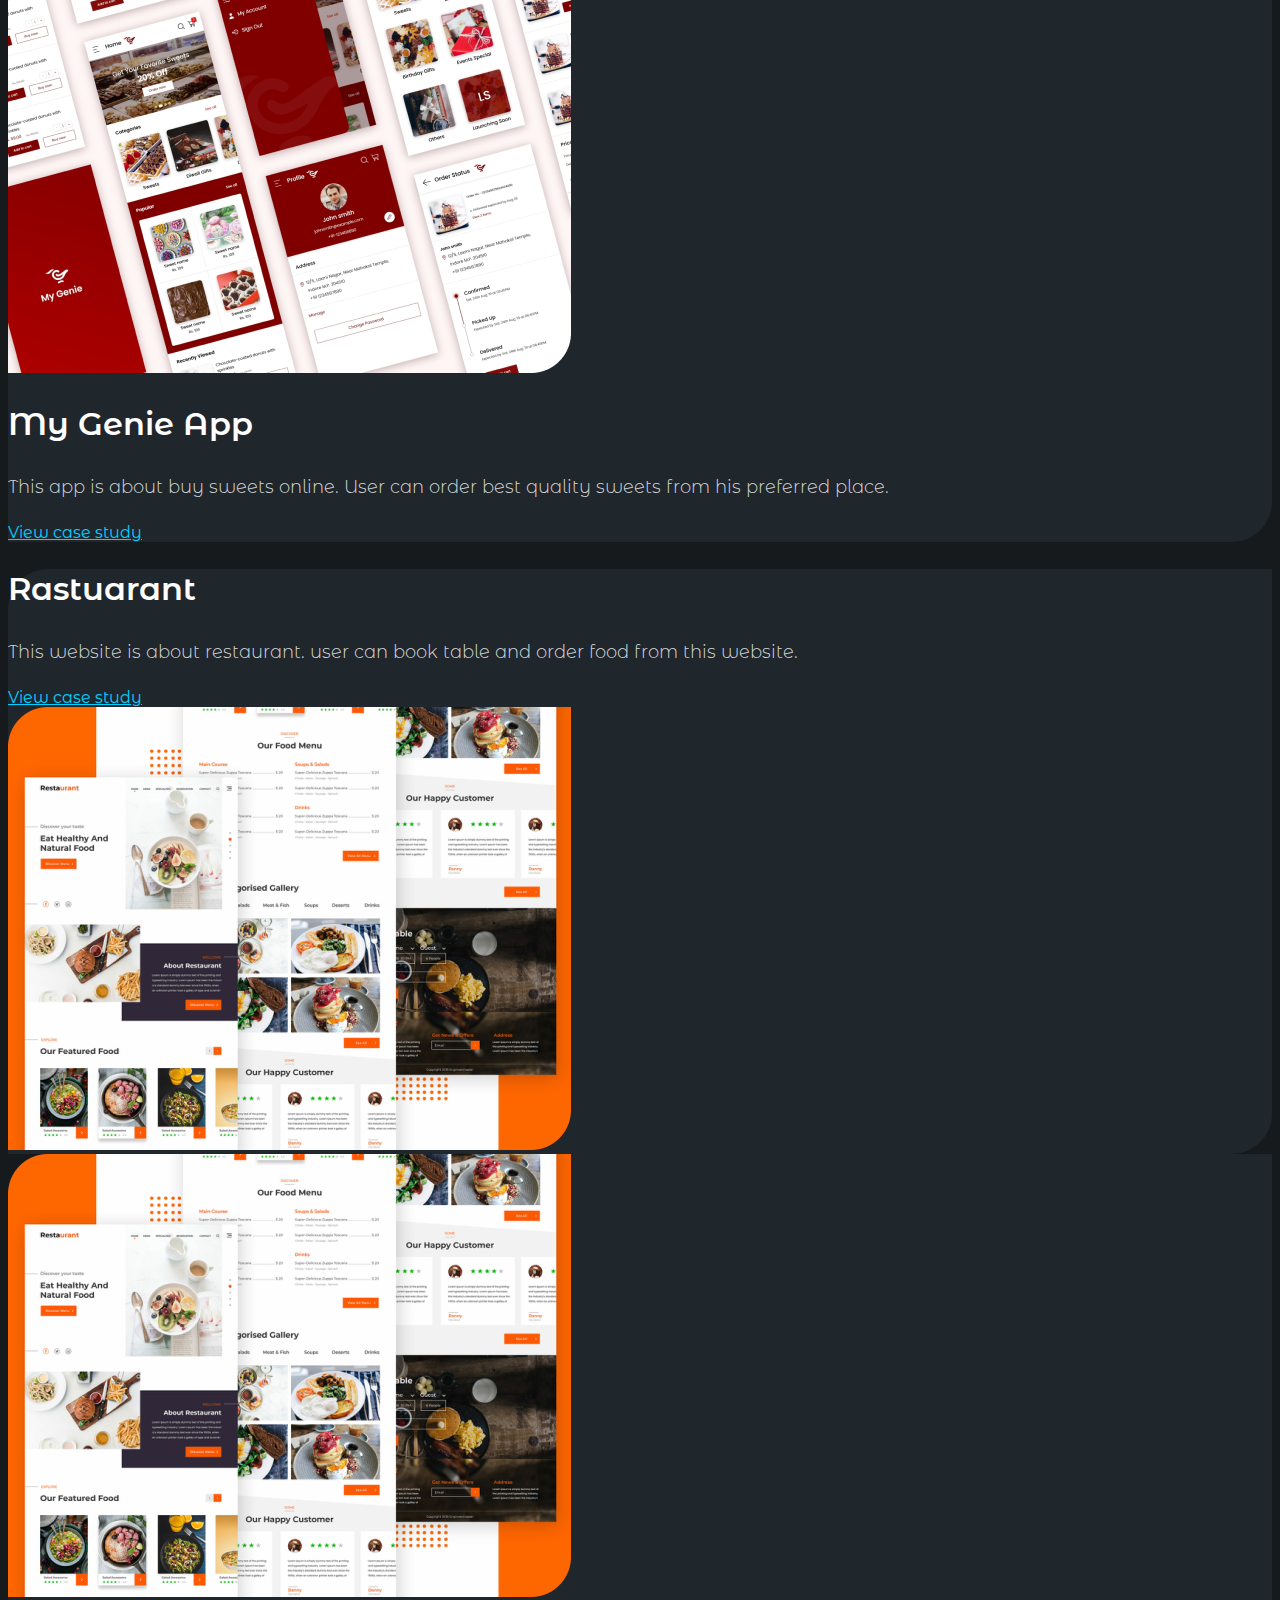
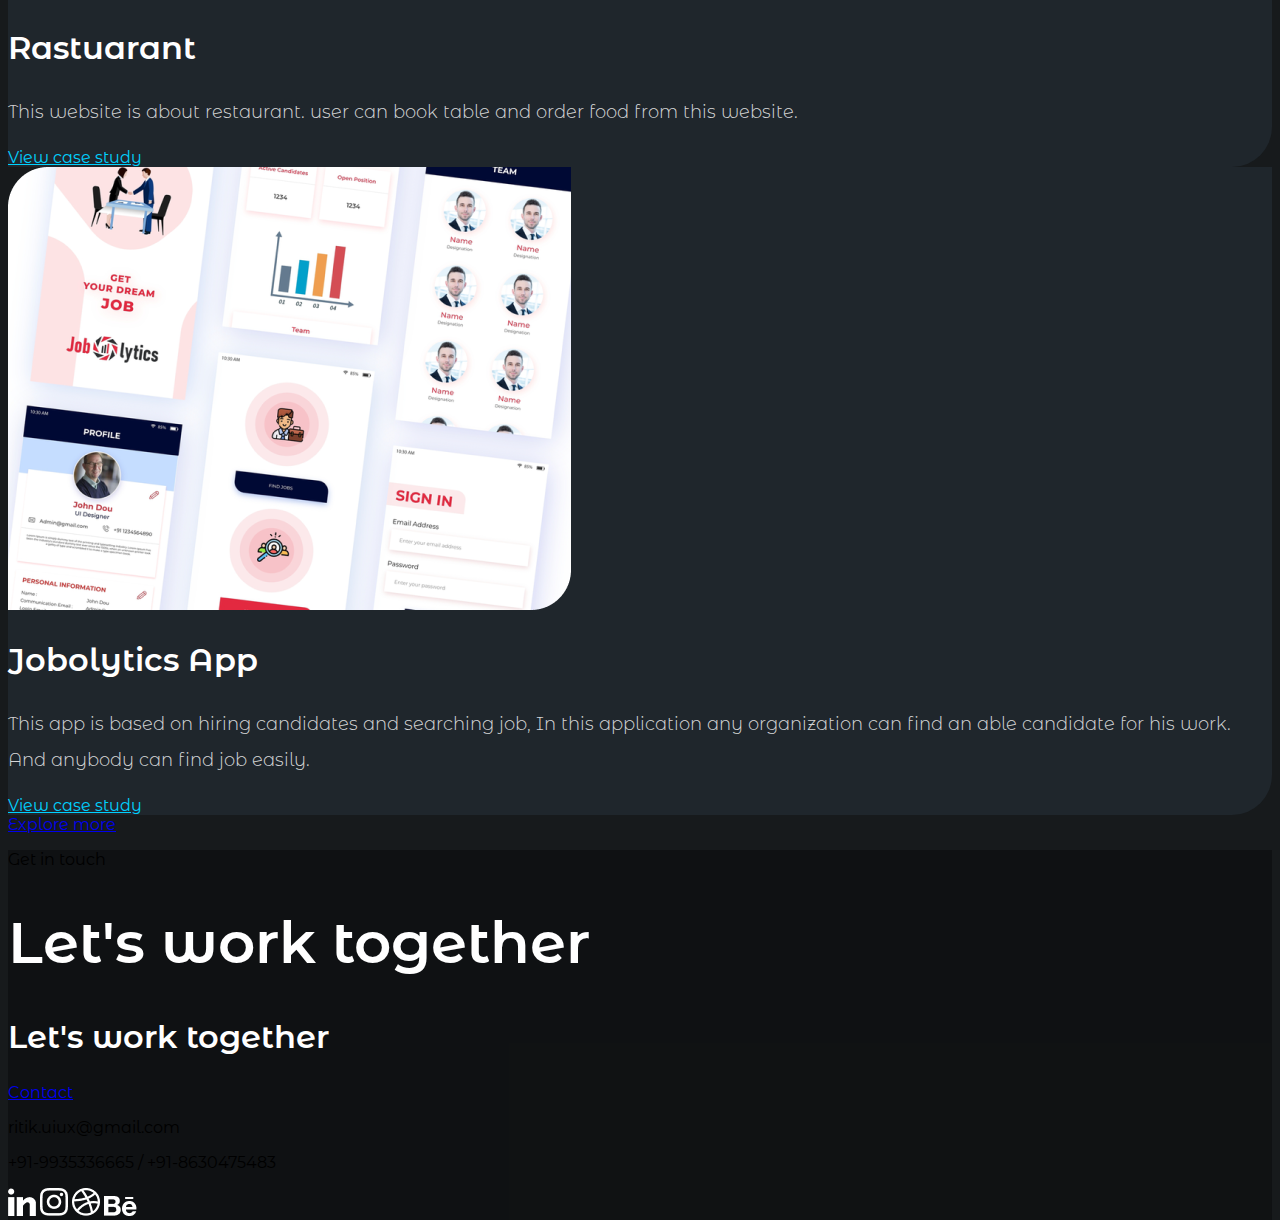
==== commit e0f887af: "some minor changes" ====
--- a/index.html
+++ b/index.html
@@ -138,6 +138,12 @@
                     </div>
     
             </div>
+
+
+
+
+            <!-- My recent work -->
+            
     
                 <div class="bordered-heading my-5 py-5">
                     <div class="line"></div>
@@ -149,25 +155,26 @@
 
                 <br class="d-none d-lg-block"><br class="d-none d-lg-block">
     
-    
+               
+
             <div class="container">
-    
-    
+
+    
+                 <!-- libazon -->
     
                 <div class="my-box my-5 d-none d-md-block">
     
                     <div class="row">
     
                         <div class="col my-4 my-md-auto px-4 px-md-5 mx-4">
-                            <h2 class="my-h2 mb-4">My Resume</h2>
-                            <p class="lead my-p mb-4 d-none d-sm-none d-md-none d-lg-block">This app is based on hiring
-                                candidates and searching job, In this application any organization can find an able
-                                candidate for his work. And anybody can find job easily.</p>
-                            <a href="#" target="_blank" class="my-link">View case study</a>
-                        </div>
-    
-                        <div class="col-12 col-md-6">
-                            <img src="images/portfolio-1.png" alt="" class="img-fluid te">
+                            <h2 class="my-h2 mb-4">Libazon</h2>
+                            <p class="lead my-p mb-4 d-none d-sm-none d-md-none d-lg-block">With Libazon you can shop online and get delivery directly to your house in Lebanon.
+                                The price you see in the checkout page is the price you pay, there are no added shipping costs or custom charges.</p>
+                            <a href="https://www.behance.net/gallery/98422547/Libazon-App" target="_blank" class="my-link">View case study</a>
+                        </div>
+    
+                        <div class="col-12 col-md-6">
+                            <img src="images/portfolio-1-libazon.png" alt="" class="img-fluid te">
                         </div>
                     </div>
     
@@ -176,7 +183,7 @@
            
     
     
-    
+                <!-- xs libazon -->
     
           
     
@@ -184,24 +191,23 @@
     
                     <div class="row">
                         <div class="col-12 col-md-6">
-                            <img src="images/portfolio-1.png" alt="" class="img-fluid">
-                        </div>
-                        <div class="col my-4 my-md-auto px-4 px-md-5 mx-4">
-                            <h2 class="my-h2 mb-4">My Resume</h2>
-                            <p class="lead my-p mb-4 d-none d-sm-none d-md-none d-lg-block">This app is based on hiring
-                                candidates and searching job, In this application any organization can find an able
-                                candidate for his work. And anybody can find job easily.</p>
-                            <a href="#" target="_blank" class="my-link">View case study</a>
-                        </div>
-    
-    
-                    </div>
-    
-                </div>
-    
-    
-    
-    
+                            <img src="images/portfolio-1-libazon.png" alt="" class="img-fluid">
+                        </div>
+                        <div class="col my-4 my-md-auto px-4 px-md-5 mx-4">
+                            <h2 class="my-h2 mb-4">Libazon</h2>
+                            <p class="lead my-p mb-4 d-none d-sm-none d-md-none d-lg-block">With Libazon you can shop online and get delivery directly to your house in Lebanon.
+                                The price you see in the checkout page is the price you pay, there are no added shipping costs or custom charges.</p>
+                            <a href="https://www.behance.net/gallery/98422547/Libazon-App" target="_blank" class="my-link">View case study</a>
+                        </div>
+    
+    
+                    </div>
+    
+                </div>
+    
+    
+    
+                <!-- my genie app -->
     
                 <div class="my-box my-5">
     
@@ -219,11 +225,38 @@
     
                 </div>
     
-    
+                
+                <!-- restaurant -->
     
                 <div class="my-box my-5 d-none d-md-block">
     
                     <div class="row">
+    
+                        <div class="col my-4 my-md-auto px-4 px-md-5 mx-4">
+                            <h2 class="my-h2 mb-4">Rastuarant</h2>
+                            <p class="lead my-p mb-4 d-none d-sm-none d-md-none d-lg-block">This website is about
+                                restaurant. user can book table and order food from this website.</p>
+                            <a href="https://www.behance.net/gallery/98286479/Restaurant-website" target="_blank" class="my-link">View case study</a>
+                        </div>
+    
+                        <div class="col-12 col-md-6">
+                            <img src="images/portfolio-3.png" alt="" class="img-fluid">
+                        </div>
+                    </div>
+    
+                </div>
+    
+
+                <!-- restautant xs -->
+    
+    
+                <div class="my-box my-5 d-block d-md-none">
+    
+                    <div class="row">
+    
+                        <div class="col-12 col-md-6">
+                            <img src="images/portfolio-3.png" alt="" class="img-fluid">
+                        </div>
     
                         <div class="col my-4 my-md-auto px-4 px-md-5 mx-4">
                             <h2 class="my-h2 mb-4">Rastuarant</h2>
@@ -232,35 +265,12 @@
                             <a href="#" target="_blank" class="my-link">View case study</a>
                         </div>
     
-                        <div class="col-12 col-md-6">
-                            <img src="images/portfolio-3.png" alt="" class="img-fluid">
-                        </div>
-                    </div>
-    
-                </div>
-    
-    
-    
-                <div class="my-box my-5 d-block d-md-none">
-    
-                    <div class="row">
-    
-                        <div class="col-12 col-md-6">
-                            <img src="images/portfolio-3.png" alt="" class="img-fluid">
-                        </div>
-    
-                        <div class="col my-4 my-md-auto px-4 px-md-5 mx-4">
-                            <h2 class="my-h2 mb-4">Rastuarant</h2>
-                            <p class="lead my-p mb-4 d-none d-sm-none d-md-none d-lg-block">This website is about
-                                restaurant. user can book table and order food from this website.</p>
-                            <a href="#" target="_blank" class="my-link">View case study</a>
-                        </div>
-    
-                    </div>
-    
-                </div>
-    
-    
+                    </div>
+    
+                </div>
+
+    
+                <!-- jobolutics -->
     
                 <div class="my-box my-5">
     
@@ -273,7 +283,7 @@
                             <p class="lead my-p my-4 d-none d-sm-none d-md-none d-lg-block">This app is based on hiring
                                 candidates and searching job, In this application any organization can find an able
                                 candidate for his work. And anybody can find job easily.</p>
-                            <a href="#" target="_blank" class="my-link">View case study</a>
+                            <a href="https://www.behance.net/gallery/98353293/Job-App" target="_blank" class="my-link">View case study</a>
                         </div>
                     </div>
     
@@ -283,7 +293,7 @@
                 <div class="col text-center mt-5">
                     <a href="https://dribbble.com/rihoja"
                         class="btn btn-outline-light btn-lg mt-3 px-5 py-3 mb-0 mb-md-5 my-button" role="button"
-                        target="_blank">Explore all on Dribbble</a>
+                        target="_blank">Explore more</a>
                 </div>
     
          
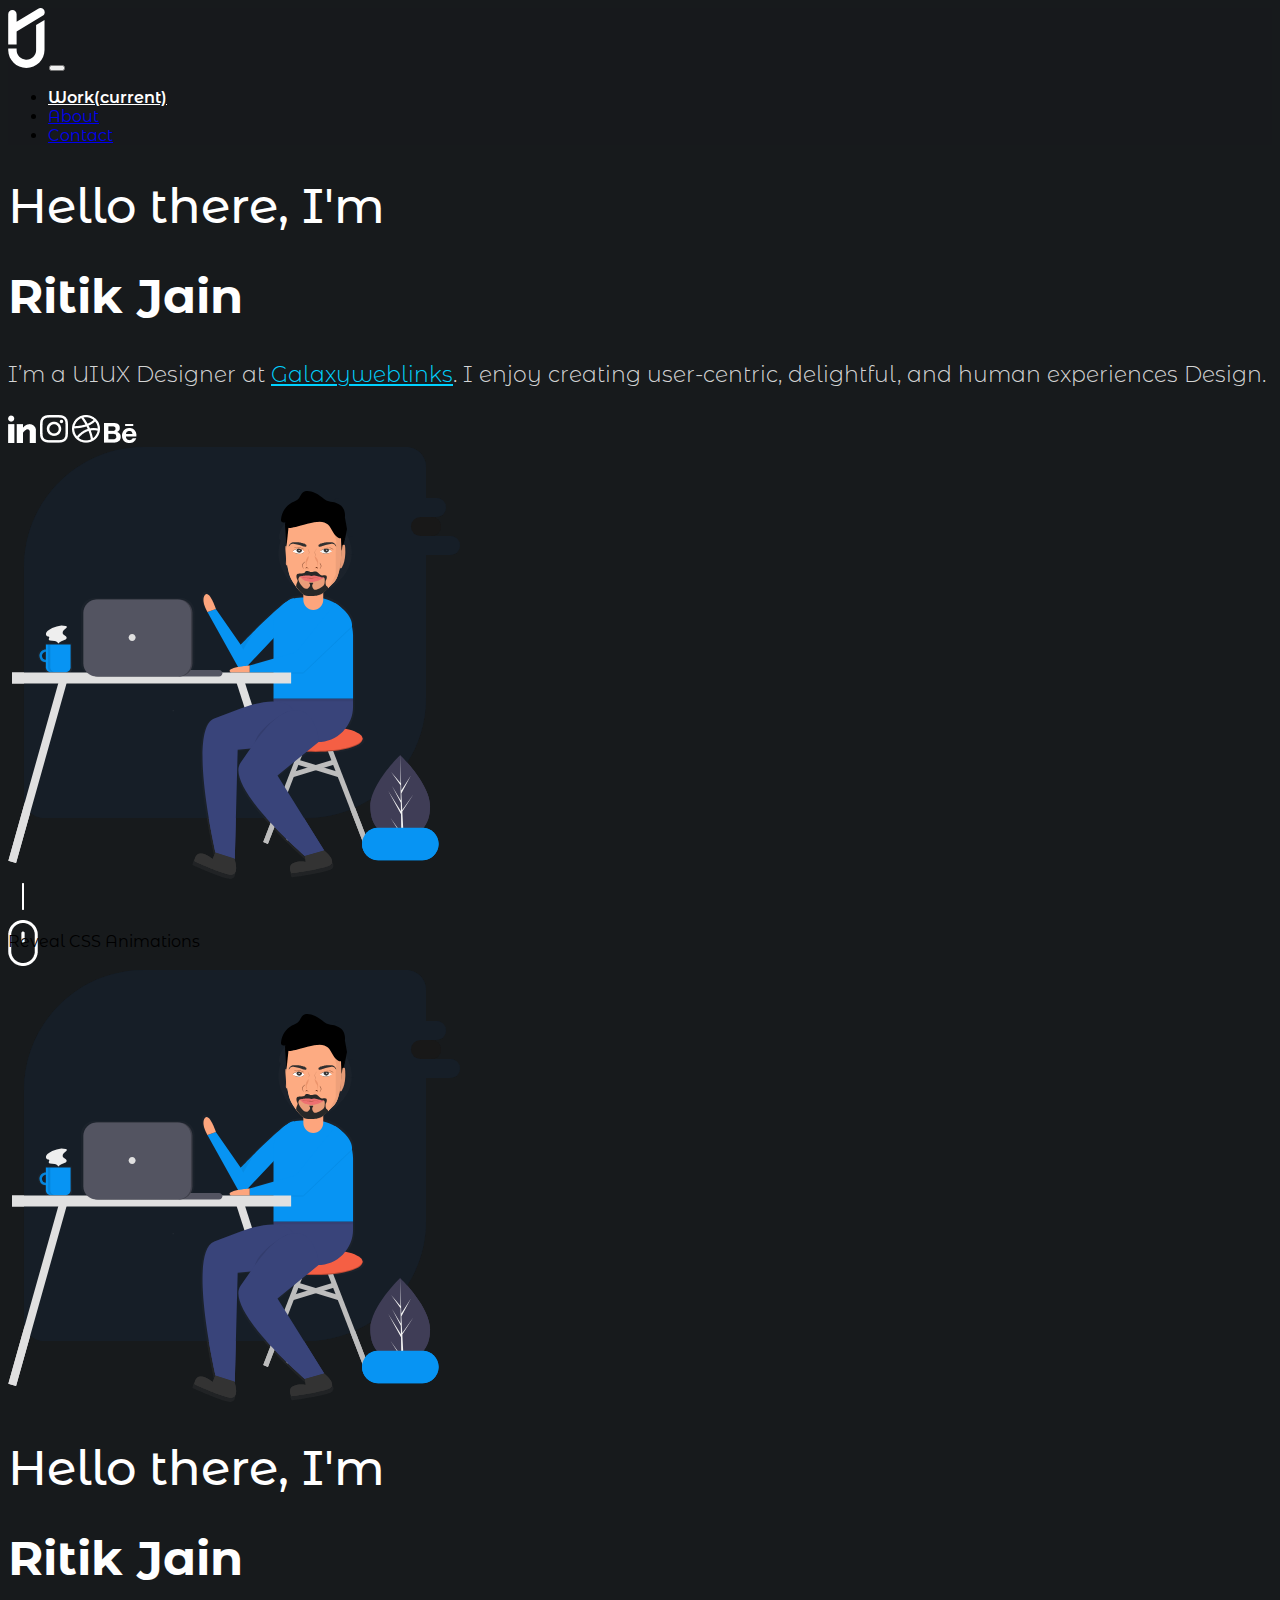
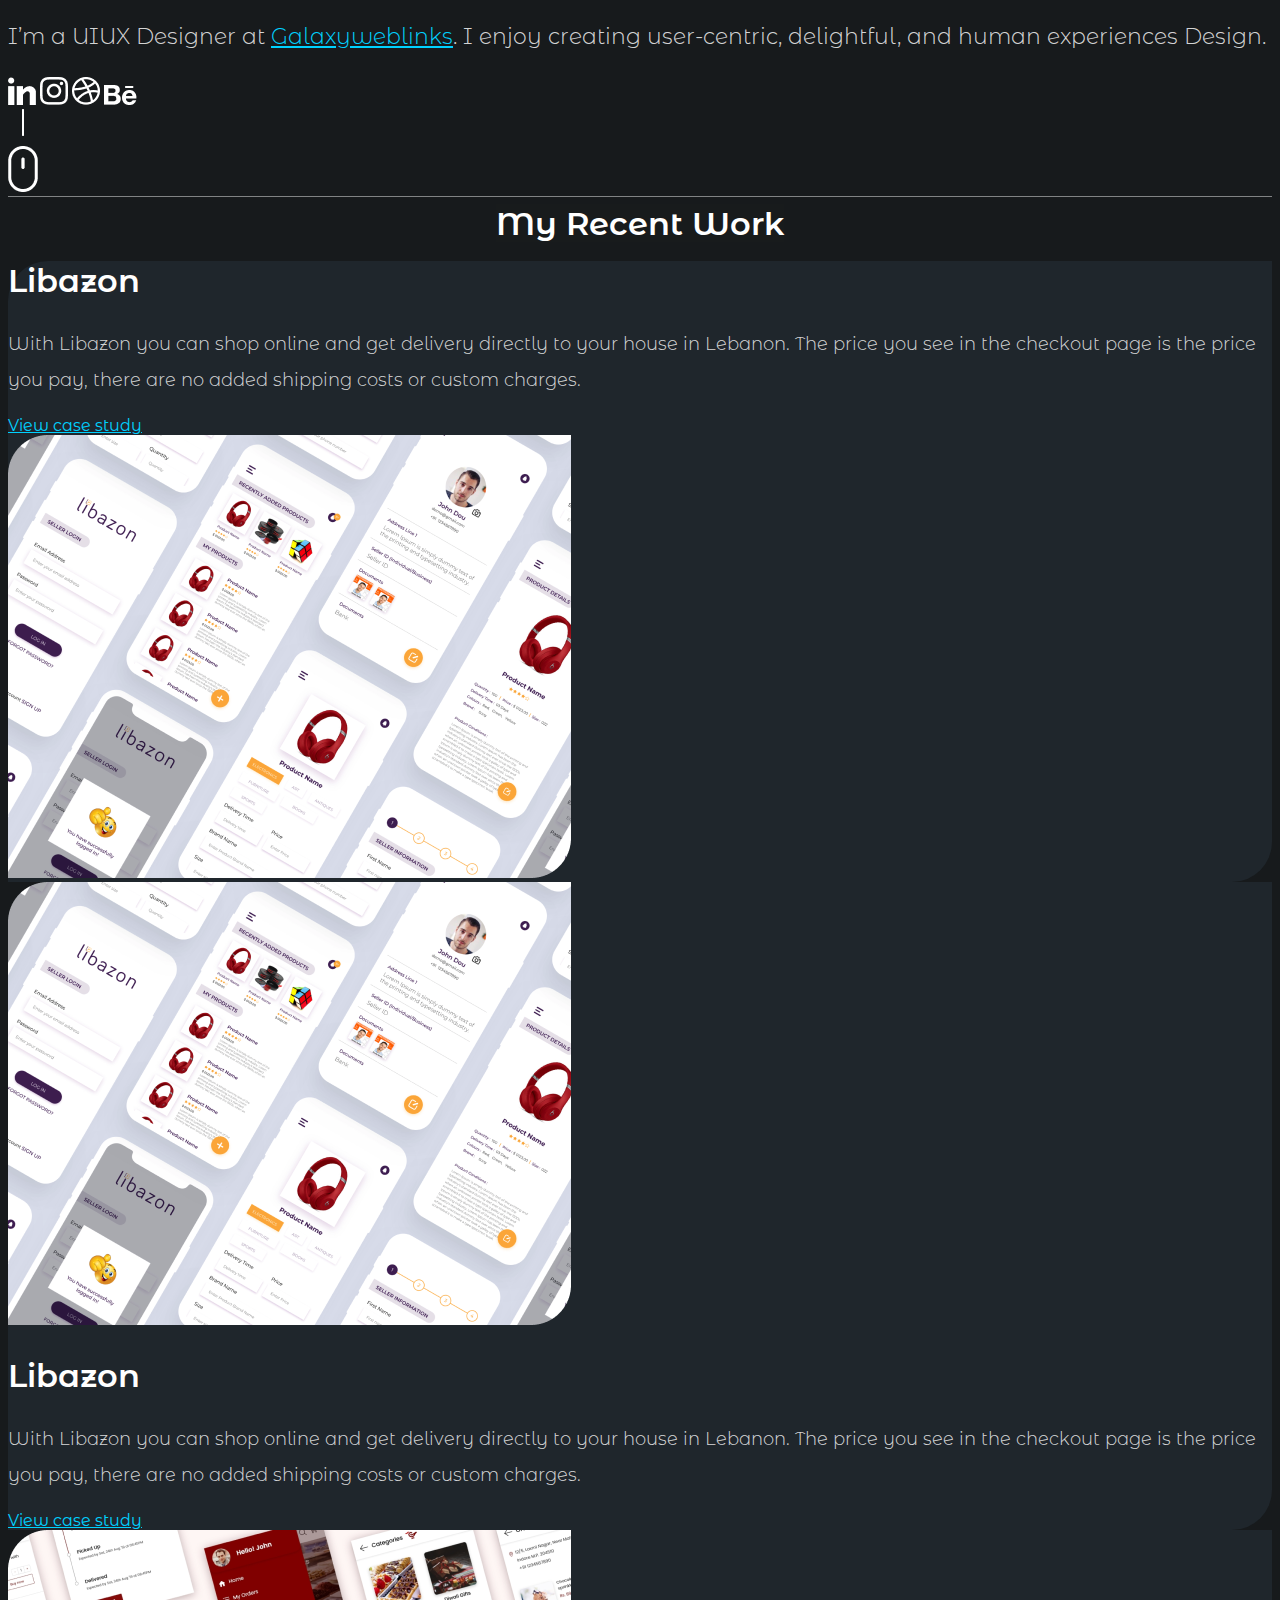
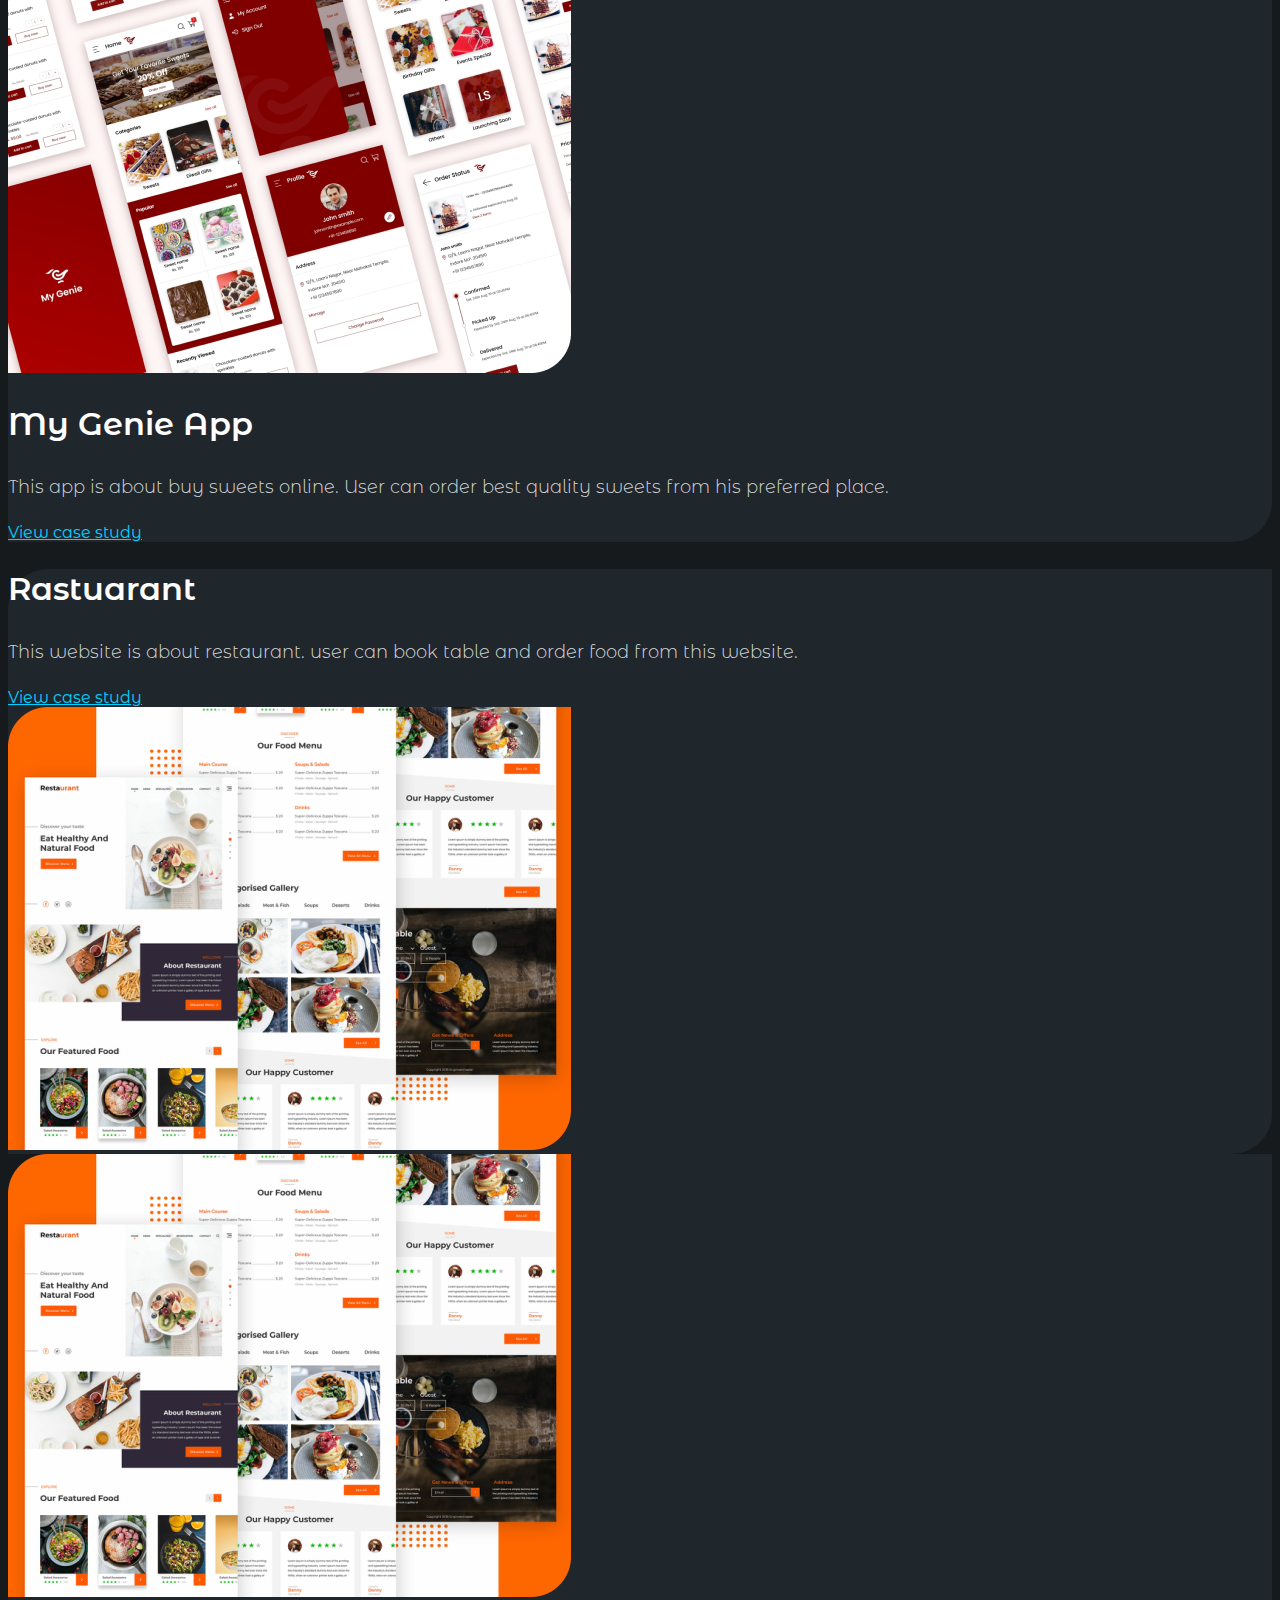
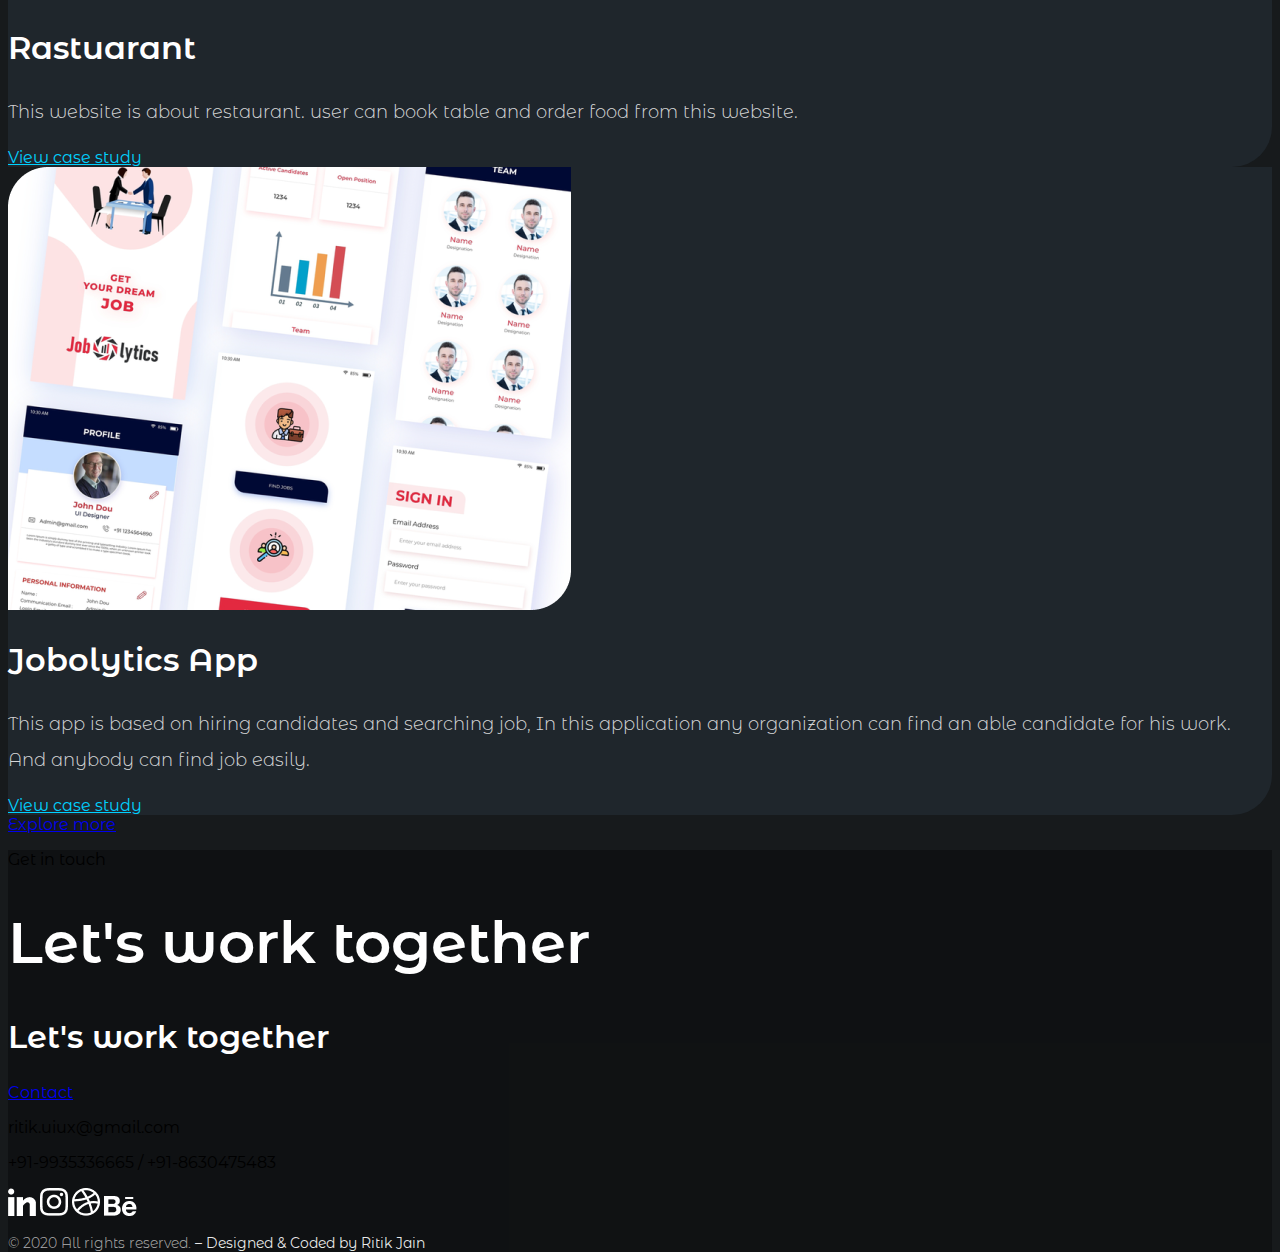
==== commit 08c95fc0: "minor changes in header" ====
--- a/index.html
+++ b/index.html
@@ -325,6 +325,9 @@
                     <a href="https://www.behance.net/ritikuiux51ee" target="_blank" style="width: 36px;"><img
                             src="images/Behance-icon.png" alt=""></a>
                 </div>
+
+                <p class="my-legal pb-4">© 2020 All rights reserved. <span class="legal-emphasis">– Designed & Coded by Ritik Jain</span></p>
+
             </div>
             </div>
 
